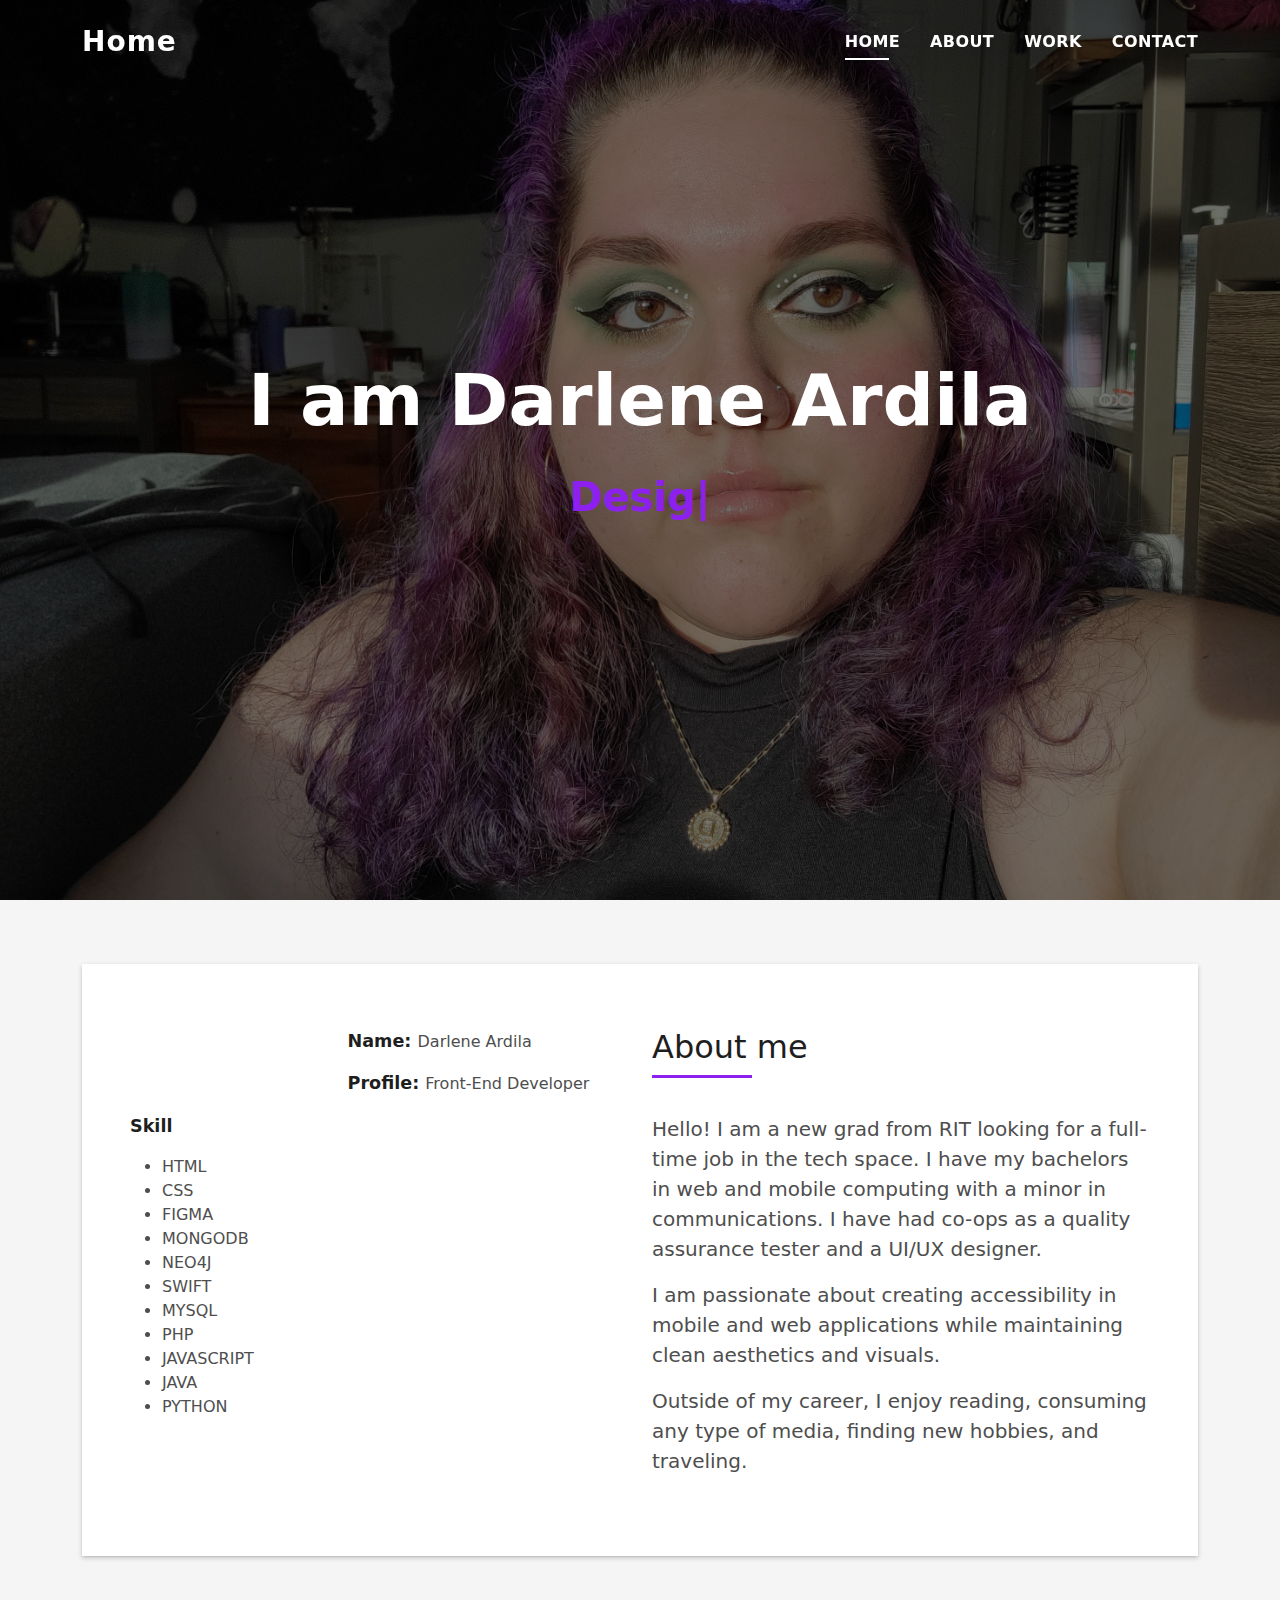
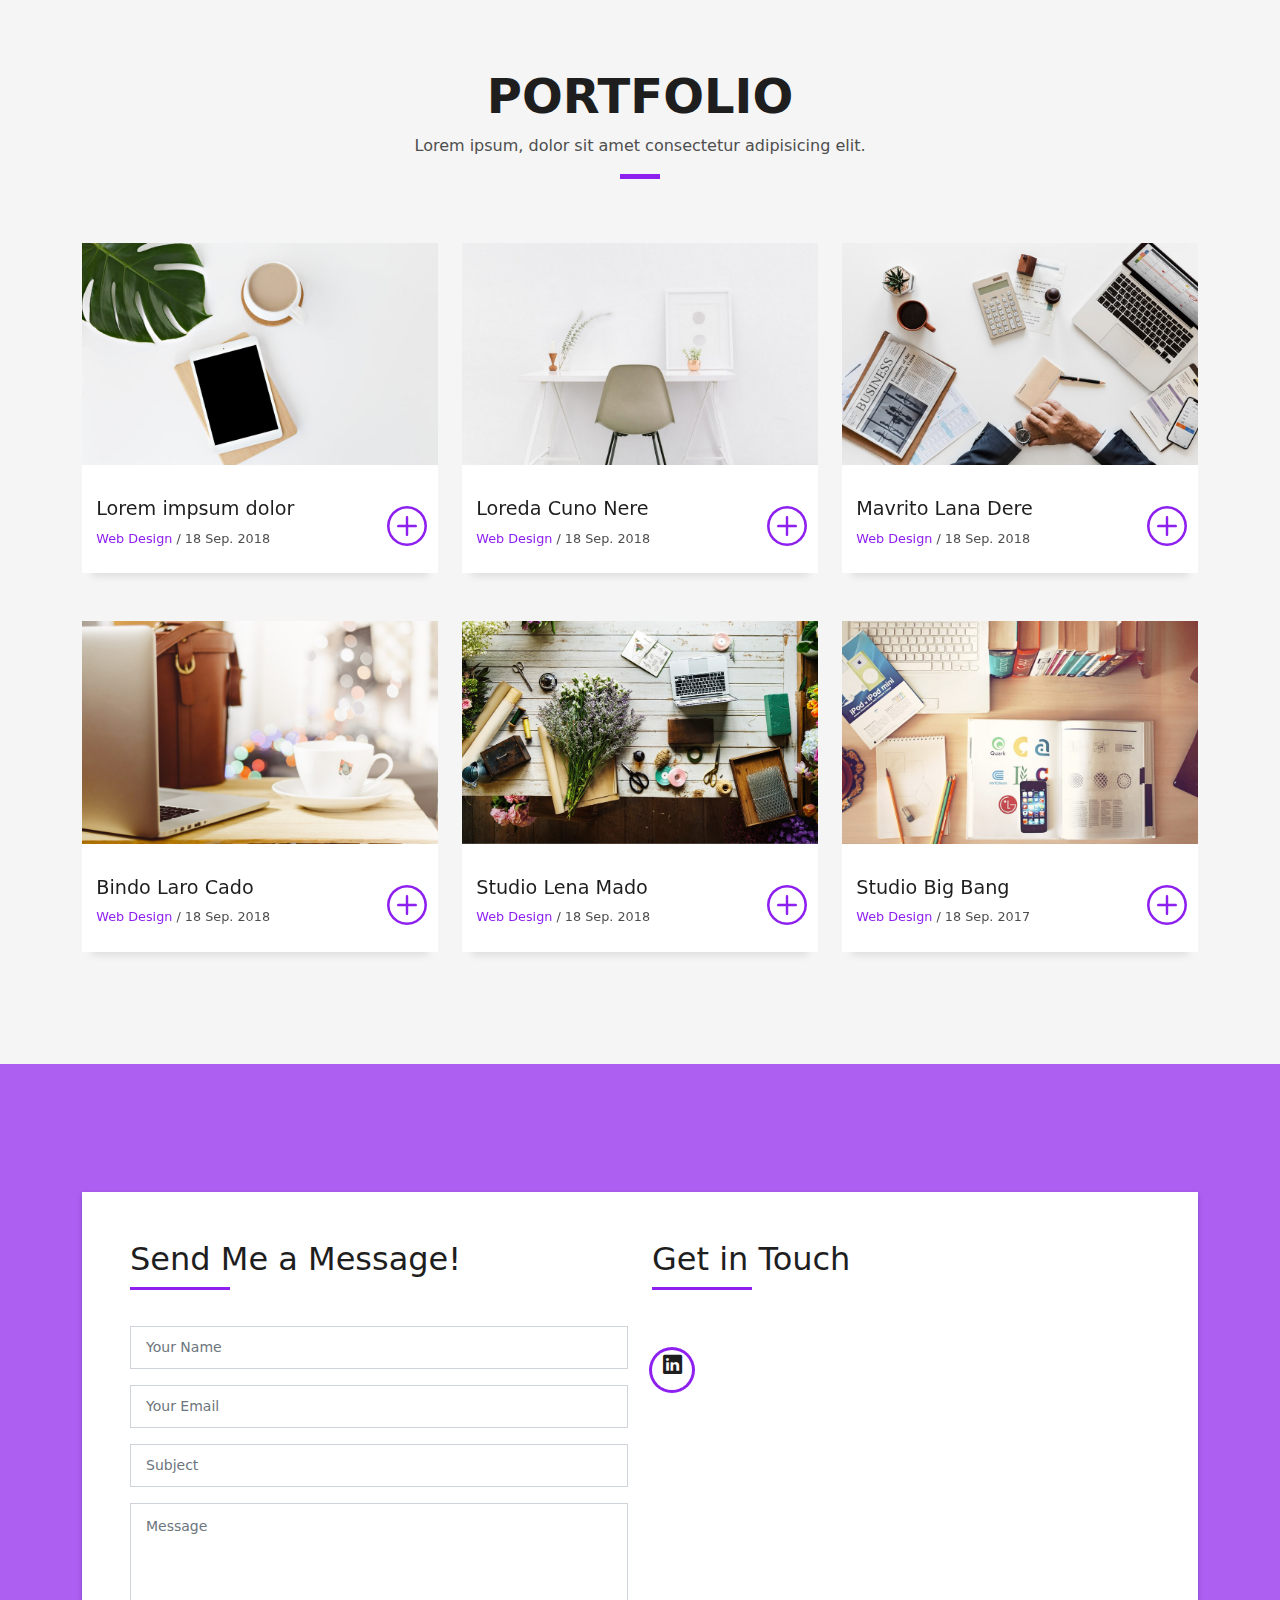
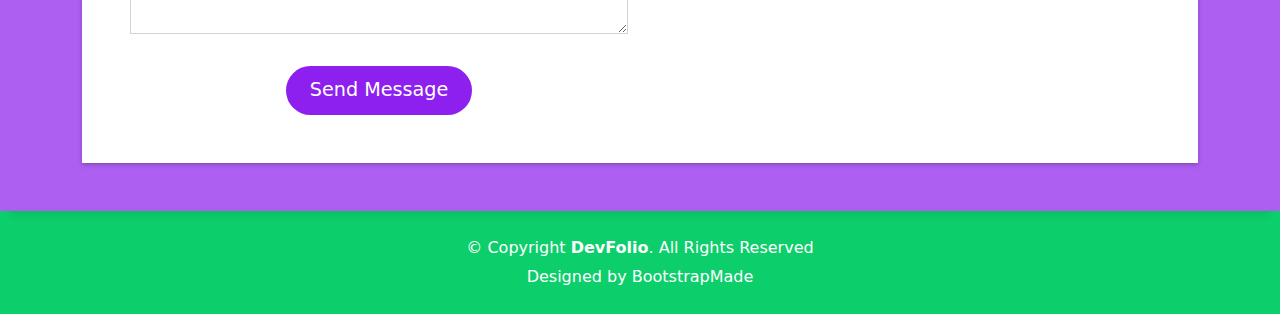
==== index.html @ 304dc4c4 "Adding repo again." ====
<!DOCTYPE html>
<html lang="en">
  <head>
    <meta charset="utf-8" />
    <meta content="width=device-width, initial-scale=1.0" name="viewport" />

    <title>Darlene's Portfolio</title>
    <meta content="" name="description" />
    <meta content="portfolio, website, resume" name="keywords" />

    <!-- Favicons -->
    <link href="assets/img/favicon.png" rel="icon" />
    <link href="assets/img/apple-touch-icon.png" rel="apple-touch-icon" />

    <!-- Vendor CSS Files -->
    <link
      href="assets/vendor/bootstrap/css/bootstrap.min.css"
      rel="stylesheet"
    />
    <link
      href="assets/vendor/bootstrap-icons/bootstrap-icons.css"
      rel="stylesheet"
    />
    <link
      href="assets/vendor/glightbox/css/glightbox.min.css"
      rel="stylesheet"
    />
    <link href="assets/vendor/swiper/swiper-bundle.min.css" rel="stylesheet" />

    <!-- Template Main CSS File -->
    <link href="assets/css/style.css" rel="stylesheet" />

    <!-- =======================================================
  * Template Name: DevFolio
  * Updated: Mar 10 2023 with Bootstrap v5.2.3
  * Template URL: https://bootstrapmade.com/devfolio-bootstrap-portfolio-html-template/
  * Author: BootstrapMade.com
  * License: https://bootstrapmade.com/license/
  ======================================================== -->
  </head>

  <body>
    <!-- ======= Header ======= -->
    <header id="header" class="fixed-top">
      <div class="container d-flex align-items-center justify-content-between">
        <h1 class="logo"><a href="index.html">Home</a></h1>
        <!-- Uncomment below if you prefer to use an image logo -->
        <!-- <a href="index.html" class="logo"><img src="assets/img/logo.png" alt="" class="img-fluid"></a>-->

        <nav id="navbar" class="navbar">
          <ul>
            <li><a class="nav-link scrollto active" href="#hero">Home</a></li>
            <li><a class="nav-link scrollto" href="#about">About</a></li>
            <!-- <li><a class="nav-link scrollto" href="#services">Services</a></li> -->
            <li><a class="nav-link scrollto" href="#work">Work</a></li>
            <!-- <li><a class="nav-link scrollto" href="#blog">Blog</a></li> -->
            <!-- <li class="dropdown">
              <a href="#"
                ><span>Drop Down</span> <i class="bi bi-chevron-down"></i
              ></a>
              <ul>
                <li><a href="#">Drop Down 1</a></li>
                <li class="dropdown">
                  <a href="#"
                    ><span>Deep Drop Down</span>
                    <i class="bi bi-chevron-right"></i
                  ></a>
                  <ul>
                    <li><a href="#">Deep Drop Down 1</a></li>
                    <li><a href="#">Deep Drop Down 2</a></li>
                    <li><a href="#">Deep Drop Down 3</a></li>
                    <li><a href="#">Deep Drop Down 4</a></li>
                    <li><a href="#">Deep Drop Down 5</a></li>
                  </ul>
                </li>
                <li><a href="#">Drop Down 2</a></li>
                <li><a href="#">Drop Down 3</a></li>
                <li><a href="#">Drop Down 4</a></li>
              </ul>
            </li> -->
            <li><a class="nav-link scrollto" href="#contact">Contact</a></li>
          </ul>
          <i class="bi bi-list mobile-nav-toggle"></i>
        </nav>
        <!-- .navbar -->
      </div>
    </header>
    <!-- End Header -->

    <!-- ======= Hero Section ======= -->
    <div
      id="hero"
      class="hero route bg-image"
      style="background-image: url(assets/img/headshot.jpg)"
    >
      <div class="overlay-itro"></div>
      <div class="hero-content display-table">
        <div class="table-cell">
          <div class="container">
            <!--<p class="display-6 color-d">Hello, world!</p>-->
            <h1 class="hero-title mb-4">I am Darlene Ardila</h1>
            <p class="hero-subtitle">
              <span
                class="typed"
                data-typed-items="Designer, Developer, Photographer"
              ></span>
            </p>
            <!-- <p class="pt-3"><a class="btn btn-primary btn js-scroll px-4" href="#about" role="button">Learn More</a></p> -->
          </div>
        </div>
      </div>
    </div>
    <!-- End Hero Section -->

    <main id="main">
      <!-- ======= About Section ======= -->
      <section id="about" class="about-mf sect-pt4 route">
        <div class="container">
          <div class="row">
            <div class="col-sm-12">
              <div class="box-shadow-full">
                <div class="row">
                  <div class="col-md-6">
                    <div class="row">
                      <div class="col-sm-6 col-md-5">
                        <div class="about-img">
                          <img
                            src="assets/img/Darlene Headshot.jpg"
                            class="img-fluid rounded b-shadow-a"
                            alt=""
                          />
                        </div>
                      </div>
                      <div class="col-sm-6 col-md-7">
                        <div class="about-info">
                          <p>
                            <span class="title-s">Name: </span>
                            <span>Darlene Ardila</span>
                          </p>
                          <p>
                            <span class="title-s">Profile: </span>
                            <span>Front-End Developer</span>
                          </p>
                          <!-- <p>
                            <span class="title-s">Email: </span>
                            <span>contact@example.com</span>
                          </p>
                          <p>
                            <span class="title-s">Phone: </span>
                            <span>(617) 557-0089</span>
                          </p> -->
                        </div>
                      </div>
                    </div>
                    <div class="skill-mf">
                      <p class="title-s">Skill</p>
                      <ul>
                        <li>HTML</li>
                        <li>CSS</li>
                        <li>FIGMA</li>
                        <li>MONGODB</li>
                        <li>NEO4J</li>
                        <li>SWIFT</li>
                        <li>MYSQL</li>
                        <li>PHP</li>
                        <li>JAVASCRIPT</li>
                        <li>JAVA</li>
                        <li>PYTHON</li>
                      </ul>
                      <!-- <span>HTML</span> <span class="pull-right">85%</span>
                      <div class="progress">
                        <div
                          class="progress-bar"
                          role="progressbar"
                          style="width: 85%"
                          aria-valuenow="85"
                          aria-valuemin="0"
                          aria-valuemax="100"
                        ></div>
                      </div>
                      <span>CSS3</span> <span class="pull-right">75%</span>
                      <div class="progress">
                        <div
                          class="progress-bar"
                          role="progressbar"
                          style="width: 75%"
                          aria-valuenow="75"
                          aria-valuemin="0"
                          aria-valuemax="100"
                        ></div>
                      </div>
                      <span>PHP</span> <span class="pull-right">50%</span>
                      <div class="progress">
                        <div
                          class="progress-bar"
                          role="progressbar"
                          style="width: 50%"
                          aria-valuenow="50"
                          aria-valuemin="0"
                          aria-valuemax="100"
                        ></div>
                      </div>
                      <span>JAVASCRIPT</span>
                      <span class="pull-right">90%</span>
                      <div class="progress">
                        <div
                          class="progress-bar"
                          role="progressbar"
                          style="width: 90%"
                          aria-valuenow="90"
                          aria-valuemin="0"
                          aria-valuemax="100"
                        ></div>
                      </div> -->
                    </div>
                  </div>
                  <div class="col-md-6">
                    <div class="about-me pt-4 pt-md-0">
                      <div class="title-box-2">
                        <h5 class="title-left">About me</h5>
                      </div>
                      <p class="lead">
                        Hello! I am a new grad from RIT looking for a full-time
                        job in the tech space. I have my bachelors in web and
                        mobile computing with a minor in communications. I have
                        had co-ops as a quality assurance tester and a UI/UX
                        designer.
                      </p>
                      <p class="lead">
                        I am passionate about creating accessibility in mobile
                        and web applications while maintaining clean aesthetics
                        and visuals.
                      </p>
                      <p class="lead">
                        Outside of my career, I enjoy reading, consuming any
                        type of media, finding new hobbies, and traveling.
                      </p>
                    </div>
                  </div>
                </div>
              </div>
            </div>
          </div>
        </div>
      </section>
      <!-- End About Section -->

      <!-- ======= Services Section ======= -->
      <!-- <section id="services" class="services-mf pt-5 route"> -->
      <!-- <div class="container">
        <div class="row">
          <div class="col-sm-12">
            <div class="title-box text-center">
              <h3 class="title-a">Services</h3>
              <p class="subtitle-a">
                Lorem ipsum, dolor sit amet consectetur adipisicing elit.
              </p>
              <div class="line-mf"></div>
            </div>
          </div>
        </div>
        <div class="row">
          <div class="col-md-4">
            <div class="service-box">
              <div class="service-ico">
                <span class="ico-circle"><i class="bi bi-briefcase"></i></span>
              </div>
              <div class="service-content">
                <h2 class="s-title">Web Design</h2>
                <p class="s-description text-center">
                  Lorem ipsum dolor sit amet consectetur adipisicing elit. Magni
                  adipisci eaque autem fugiat! Quia, provident vitae! Magni
                  tempora perferendis eum non provident.
                </p>
              </div>
            </div>
          </div>
          <div class="col-md-4">
            <div class="service-box">
              <div class="service-ico">
                <span class="ico-circle"
                  ><i class="bi bi-card-checklist"></i
                ></span>
              </div>
              <div class="service-content">
                <h2 class="s-title">Web Development</h2>
                <p class="s-description text-center">
                  Lorem ipsum dolor sit amet consectetur adipisicing elit. Magni
                  adipisci eaque autem fugiat! Quia, provident vitae! Magni
                  tempora perferendis eum non provident.
                </p>
              </div>
            </div>
          </div>
          <div class="col-md-4">
            <div class="service-box">
              <div class="service-ico">
                <span class="ico-circle"><i class="bi bi-bar-chart"></i></span>
              </div>
              <div class="service-content">
                <h2 class="s-title">Photography</h2>
                <p class="s-description text-center">
                  Lorem ipsum dolor sit amet consectetur adipisicing elit. Magni
                  adipisci eaque autem fugiat! Quia, provident vitae! Magni
                  tempora perferendis eum non provident.
                </p>
              </div>
            </div>
          </div>
          <div class="col-md-4">
            <div class="service-box">
              <div class="service-ico">
                <span class="ico-circle"><i class="bi bi-binoculars"></i></span>
              </div>
              <div class="service-content">
                <h2 class="s-title">Responsive Design</h2>
                <p class="s-description text-center">
                  Lorem ipsum dolor sit amet consectetur adipisicing elit. Magni
                  adipisci eaque autem fugiat! Quia, provident vitae! Magni
                  tempora perferendis eum non provident.
                </p>
              </div>
            </div>
          </div>
          <div class="col-md-4">
            <div class="service-box">
              <div class="service-ico">
                <span class="ico-circle"
                  ><i class="bi bi-brightness-high"></i
                ></span>
              </div>
              <div class="service-content">
                <h2 class="s-title">Graphic Design</h2>
                <p class="s-description text-center">
                  Lorem ipsum dolor sit amet consectetur adipisicing elit. Magni
                  adipisci eaque autem fugiat! Quia, provident vitae! Magni
                  tempora perferendis eum non provident.
                </p>
              </div>
            </div>
          </div>
          <div class="col-md-4">
            <div class="service-box">
              <div class="service-ico">
                <span class="ico-circle"
                  ><i class="bi bi-calendar4-week"></i
                ></span>
              </div>
              <div class="service-content">
                <h2 class="s-title">Marketing Services</h2>
                <p class="s-description text-center">
                  Lorem ipsum dolor sit amet consectetur adipisicing elit. Magni
                  adipisci eaque autem fugiat! Quia, provident vitae! Magni
                  tempora perferendis eum non provident.
                </p>
              </div>
            </div>
          </div>
        </div>
      </div> -->
      <!-- </section> -->
      <!-- End Services Section -->

      <!-- ======= Counter Section ======= -->
      <!-- <div
        class="section-counter paralax-mf bg-image"
        style="background-image: url(assets/img/counters-bg.jpg)"
      >
        <div class="overlay-mf"></div>
        <div class="container position-relative">
          <div class="row">
            <div class="col-sm-3 col-lg-3">
              <div class="counter-box counter-box pt-4 pt-md-0">
                <div class="counter-ico">
                  <span class="ico-circle"><i class="bi bi-check"></i></span>
                </div>
                <div class="counter-num">
                  <p
                    data-purecounter-start="0"
                    data-purecounter-end="450"
                    data-purecounter-duration="1"
                    class="counter purecounter"
                  ></p>
                  <span class="counter-text">WORKS COMPLETED</span>
                </div>
              </div>
            </div>
            <div class="col-sm-3 col-lg-3">
              <div class="counter-box pt-4 pt-md-0">
                <div class="counter-ico">
                  <span class="ico-circle"
                    ><i class="bi bi-journal-richtext"></i
                  ></span>
                </div>
                <div class="counter-num">
                  <p
                    data-purecounter-start="0"
                    data-purecounter-end="25"
                    data-purecounter-duration="1"
                    class="counter purecounter"
                  ></p>
                  <span class="counter-text">YEARS OF EXPERIENCE</span>
                </div>
              </div>
            </div>
            <div class="col-sm-3 col-lg-3">
              <div class="counter-box pt-4 pt-md-0">
                <div class="counter-ico">
                  <span class="ico-circle"><i class="bi bi-people"></i></span>
                </div>
                <div class="counter-num">
                  <p
                    data-purecounter-start="0"
                    data-purecounter-end="550"
                    data-purecounter-duration="1"
                    class="counter purecounter"
                  ></p>
                  <span class="counter-text">TOTAL CLIENTS</span>
                </div>
              </div>
            </div>
            <div class="col-sm-3 col-lg-3">
              <div class="counter-box pt-4 pt-md-0">
                <div class="counter-ico">
                  <span class="ico-circle"><i class="bi bi-award"></i></span>
                </div>
                <div class="counter-num">
                  <p
                    data-purecounter-start="0"
                    data-purecounter-end="48"
                    data-purecounter-duration="1"
                    class="counter purecounter"
                  ></p>
                  <span class="counter-text">AWARD WON</span>
                </div>
              </div>
            </div>
          </div>
        </div>
      </div> -->
      <!-- End Counter Section -->

      <!-- ======= Portfolio Section ======= -->
      <section id="work" class="portfolio-mf sect-pt4 route">
        <div class="container">
          <div class="row">
            <div class="col-sm-12">
              <div class="title-box text-center">
                <h3 class="title-a">Portfolio</h3>
                <p class="subtitle-a">
                  Lorem ipsum, dolor sit amet consectetur adipisicing elit.
                </p>
                <div class="line-mf"></div>
              </div>
            </div>
          </div>
          <div class="row">
            <div class="col-md-4">
              <div class="work-box">
                <a
                  href="assets/img/work-1.jpg"
                  data-gallery="portfolioGallery"
                  class="portfolio-lightbox"
                >
                  <div class="work-img">
                    <img src="assets/img/work-1.jpg" alt="" class="img-fluid" />
                  </div>
                </a>
                <div class="work-content">
                  <div class="row">
                    <div class="col-sm-8">
                      <h2 class="w-title">Lorem impsum dolor</h2>
                      <div class="w-more">
                        <span class="w-ctegory">Web Design</span> /
                        <span class="w-date">18 Sep. 2018</span>
                      </div>
                    </div>
                    <div class="col-sm-4">
                      <div class="w-like">
                        <a href="portfolio-details.html">
                          <span class="bi bi-plus-circle"></span
                        ></a>
                      </div>
                    </div>
                  </div>
                </div>
              </div>
            </div>
            <div class="col-md-4">
              <div class="work-box">
                <a
                  href="assets/img/work-2.jpg"
                  data-gallery="portfolioGallery"
                  class="portfolio-lightbox"
                >
                  <div class="work-img">
                    <img src="assets/img/work-2.jpg" alt="" class="img-fluid" />
                  </div>
                </a>
                <div class="work-content">
                  <div class="row">
                    <div class="col-sm-8">
                      <h2 class="w-title">Loreda Cuno Nere</h2>
                      <div class="w-more">
                        <span class="w-ctegory">Web Design</span> /
                        <span class="w-date">18 Sep. 2018</span>
                      </div>
                    </div>
                    <div class="col-sm-4">
                      <div class="w-like">
                        <a href="portfolio-details.html">
                          <span class="bi bi-plus-circle"></span
                        ></a>
                      </div>
                    </div>
                  </div>
                </div>
              </div>
            </div>
            <div class="col-md-4">
              <div class="work-box">
                <a
                  href="assets/img/work-3.jpg"
                  data-gallery="portfolioGallery"
                  class="portfolio-lightbox"
                >
                  <div class="work-img">
                    <img src="assets/img/work-3.jpg" alt="" class="img-fluid" />
                  </div>
                </a>
                <div class="work-content">
                  <div class="row">
                    <div class="col-sm-8">
                      <h2 class="w-title">Mavrito Lana Dere</h2>
                      <div class="w-more">
                        <span class="w-ctegory">Web Design</span> /
                        <span class="w-date">18 Sep. 2018</span>
                      </div>
                    </div>
                    <div class="col-sm-4">
                      <div class="w-like">
                        <a href="portfolio-details.html">
                          <span class="bi bi-plus-circle"></span
                        ></a>
                      </div>
                    </div>
                  </div>
                </div>
              </div>
            </div>
            <div class="col-md-4">
              <div class="work-box">
                <a
                  href="assets/img/work-4.jpg"
                  data-gallery="portfolioGallery"
                  class="portfolio-lightbox"
                >
                  <div class="work-img">
                    <img src="assets/img/work-4.jpg" alt="" class="img-fluid" />
                  </div>
                </a>
                <div class="work-content">
                  <div class="row">
                    <div class="col-sm-8">
                      <h2 class="w-title">Bindo Laro Cado</h2>
                      <div class="w-more">
                        <span class="w-ctegory">Web Design</span> /
                        <span class="w-date">18 Sep. 2018</span>
                      </div>
                    </div>
                    <div class="col-sm-4">
                      <div class="w-like">
                        <a href="portfolio-details.html">
                          <span class="bi bi-plus-circle"></span
                        ></a>
                      </div>
                    </div>
                  </div>
                </div>
              </div>
            </div>
            <div class="col-md-4">
              <div class="work-box">
                <a
                  href="assets/img/work-5.jpg"
                  data-gallery="portfolioGallery"
                  class="portfolio-lightbox"
                >
                  <div class="work-img">
                    <img src="assets/img/work-5.jpg" alt="" class="img-fluid" />
                  </div>
                </a>
                <div class="work-content">
                  <div class="row">
                    <div class="col-sm-8">
                      <h2 class="w-title">Studio Lena Mado</h2>
                      <div class="w-more">
                        <span class="w-ctegory">Web Design</span> /
                        <span class="w-date">18 Sep. 2018</span>
                      </div>
                    </div>
                    <div class="col-sm-4">
                      <div class="w-like">
                        <a href="portfolio-details.html">
                          <span class="bi bi-plus-circle"></span
                        ></a>
                      </div>
                    </div>
                  </div>
                </div>
              </div>
            </div>
            <div class="col-md-4">
              <div class="work-box">
                <a
                  href="assets/img/work-6.jpg"
                  data-gallery="portfolioGallery"
                  class="portfolio-lightbox"
                >
                  <div class="work-img">
                    <img src="assets/img/work-6.jpg" alt="" class="img-fluid" />
                  </div>
                </a>
                <div class="work-content">
                  <div class="row">
                    <div class="col-sm-8">
                      <h2 class="w-title">Studio Big Bang</h2>
                      <div class="w-more">
                        <span class="w-ctegory">Web Design</span> /
                        <span class="w-date">18 Sep. 2017</span>
                      </div>
                    </div>
                    <div class="col-sm-4">
                      <div class="w-like">
                        <a href="portfolio-details.html">
                          <span class="bi bi-plus-circle"></span
                        ></a>
                      </div>
                    </div>
                  </div>
                </div>
              </div>
            </div>
          </div>
        </div>
      </section>
      <!-- End Portfolio Section -->

      <!-- ======= Testimonials Section ======= -->
      <!-- <div
        class="testimonials paralax-mf bg-image"
        style="background-image: url(assets/img/overlay-bg.jpg)"
      >
        <div class="overlay-mf"></div>
        <div class="container">
          <div class="row">
            <div class="col-md-12">
              <div
                class="testimonials-slider swiper"
                data-aos="fade-up"
                data-aos-delay="100"
              >
                <div class="swiper-wrapper">
                  <div class="swiper-slide">
                    <div class="testimonial-box">
                      <div class="author-test">
                        <img
                          src="assets/img/testimonial-2.jpg"
                          alt=""
                          class="rounded-circle b-shadow-a"
                        />
                        <span class="author">Xavi Alonso</span>
                      </div>
                      <div class="content-test">
                        <p class="description lead">
                          Curabitur arcu erat, accumsan id imperdiet et,
                          porttitor at sem. Lorem ipsum dolor sit amet,
                          consectetur adipiscing elit.
                        </p>
                      </div>
                    </div>
                  </div> -->
      <!-- End testimonial item -->

      <!-- <div class="swiper-slide">
                    <div class="testimonial-box">
                      <div class="author-test">
                        <img
                          src="assets/img/testimonial-4.jpg"
                          alt=""
                          class="rounded-circle b-shadow-a"
                        />
                        <span class="author">Marta Socrate</span>
                      </div>
                      <div class="content-test">
                        <p class="description lead">
                          Curabitur arcu erat, accumsan id imperdiet et,
                          porttitor at sem. Lorem ipsum dolor sit amet,
                          consectetur adipiscing elit.
                        </p>
                      </div>
                    </div>
                  </div>
                  End testimonial item 
                </div>
                <div class="swiper-pagination"></div>
              </div> -->

      <!-- <div id="testimonial-mf" class="owl-carousel owl-theme">
          
        </div> -->
      <!-- </div>
          </div>
        </div>
      </div>
      End Testimonials Section -->

      <!-- ======= Blog Section ======= -->
      <!-- <section id="blog" class="blog-mf sect-pt4 route">
        <div class="container">
          <div class="row">
            <div class="col-sm-12">
              <div class="title-box text-center">
                <h3 class="title-a">Blog</h3>
                <p class="subtitle-a">
                  Lorem ipsum, dolor sit amet consectetur adipisicing elit.
                </p>
                <div class="line-mf"></div>
              </div>
            </div>
          </div>
          <div class="row">
            <div class="col-md-4">
              <div class="card card-blog">
                <div class="card-img">
                  <a href="blog-single.html"
                    ><img src="assets/img/post-1.jpg" alt="" class="img-fluid"
                  /></a>
                </div>
                <div class="card-body">
                  <div class="card-category-box">
                    <div class="card-category">
                      <h6 class="category">Travel</h6>
                    </div>
                  </div>
                  <h3 class="card-title">
                    <a href="blog-single.html">See more ideas about Travel</a>
                  </h3>
                  <p class="card-description">
                    Proin eget tortor risus. Pellentesque in ipsum id orci porta
                    dapibus. Praesent sapien massa, convallis a pellentesque
                    nec, egestas non nisi.
                  </p>
                </div>
                <div class="card-footer">
                  <div class="post-author">
                    <a href="#">
                      <img
                        src="assets/img/testimonial-2.jpg"
                        alt=""
                        class="avatar rounded-circle"
                      />
                      <span class="author">Morgan Freeman</span>
                    </a>
                  </div>
                  <div class="post-date">
                    <span class="bi bi-clock"></span> 10 min
                  </div>
                </div>
              </div>
            </div>
            <div class="col-md-4">
              <div class="card card-blog">
                <div class="card-img">
                  <a href="blog-single.html"
                    ><img src="assets/img/post-2.jpg" alt="" class="img-fluid"
                  /></a>
                </div>
                <div class="card-body">
                  <div class="card-category-box">
                    <div class="card-category">
                      <h6 class="category">Web Design</h6>
                    </div>
                  </div>
                  <h3 class="card-title">
                    <a href="blog-single.html">See more ideas about Travel</a>
                  </h3>
                  <p class="card-description">
                    Proin eget tortor risus. Pellentesque in ipsum id orci porta
                    dapibus. Praesent sapien massa, convallis a pellentesque
                    nec, egestas non nisi.
                  </p>
                </div>
                <div class="card-footer">
                  <div class="post-author">
                    <a href="#">
                      <img
                        src="assets/img/testimonial-2.jpg"
                        alt=""
                        class="avatar rounded-circle"
                      />
                      <span class="author">Morgan Freeman</span>
                    </a>
                  </div>
                  <div class="post-date">
                    <span class="bi bi-clock"></span> 10 min
                  </div>
                </div>
              </div>
            </div>
            <div class="col-md-4">
              <div class="card card-blog">
                <div class="card-img">
                  <a href="blog-single.html"
                    ><img src="assets/img/post-3.jpg" alt="" class="img-fluid"
                  /></a>
                </div>
                <div class="card-body">
                  <div class="card-category-box">
                    <div class="card-category">
                      <h6 class="category">Web Design</h6>
                    </div>
                  </div>
                  <h3 class="card-title">
                    <a href="blog-single.html">See more ideas about Travel</a>
                  </h3>
                  <p class="card-description">
                    Proin eget tortor risus. Pellentesque in ipsum id orci porta
                    dapibus. Praesent sapien massa, convallis a pellentesque
                    nec, egestas non nisi.
                  </p>
                </div>
                <div class="card-footer">
                  <div class="post-author">
                    <a href="#">
                      <img
                        src="assets/img/testimonial-2.jpg"
                        alt=""
                        class="avatar rounded-circle"
                      />
                      <span class="author">Morgan Freeman</span>
                    </a>
                  </div>
                  <div class="post-date">
                    <span class="bi bi-clock"></span> 10 min
                  </div>
                </div>
              </div>
            </div>
          </div>
        </div>
      </section>
      End Blog Section -->

      <!-- ======= Contact Section ======= -->
      <section
        id="contact"
        class="paralax-mf footer-paralax bg-image sect-mt4 route"
        style="background-image: url(assets/img/overlay-bg.jpg)"
      >
        <div class="overlay-mf"></div>
        <div class="container">
          <div class="row">
            <div class="col-sm-12">
              <div class="contact-mf">
                <div id="contact" class="box-shadow-full">
                  <div class="row">
                    <div class="col-md-6">
                      <div class="title-box-2">
                        <h5 class="title-left">Send Me a Message!</h5>
                      </div>
                      <div>
                        <form
                          action="forms/contact.php"
                          method="post"
                          role="form"
                          class="php-email-form"
                        >
                          <div class="row">
                            <div class="col-md-12 mb-3">
                              <div class="form-group">
                                <input
                                  type="text"
                                  name="name"
                                  class="form-control"
                                  id="name"
                                  placeholder="Your Name"
                                  required
                                />
                              </div>
                            </div>
                            <div class="col-md-12 mb-3">
                              <div class="form-group">
                                <input
                                  type="email"
                                  class="form-control"
                                  name="email"
                                  id="email"
                                  placeholder="Your Email"
                                  required
                                />
                              </div>
                            </div>
                            <div class="col-md-12 mb-3">
                              <div class="form-group">
                                <input
                                  type="text"
                                  class="form-control"
                                  name="subject"
                                  id="subject"
                                  placeholder="Subject"
                                  required
                                />
                              </div>
                            </div>
                            <div class="col-md-12">
                              <div class="form-group">
                                <textarea
                                  class="form-control"
                                  name="message"
                                  rows="5"
                                  placeholder="Message"
                                  required
                                ></textarea>
                              </div>
                            </div>
                            <div class="col-md-12 text-center my-3">
                              <div class="loading">Loading</div>
                              <div class="error-message"></div>
                              <div class="sent-message">
                                Your message has been sent. Thank you!
                              </div>
                            </div>
                            <div class="col-md-12 text-center">
                              <button
                                type="submit"
                                class="button button-a button-big button-rouded"
                              >
                                Send Message
                              </button>
                            </div>
                          </div>
                        </form>
                      </div>
                    </div>
                    <div class="col-md-6">
                      <div class="title-box-2 pt-4 pt-md-0">
                        <h5 class="title-left">Get in Touch</h5>
                      </div>
                      <!-- <div class="more-info">
                        <p class="lead">
                          Lorem ipsum dolor sit amet consectetur adipisicing
                          elit. Facilis dolorum dolorem soluta quidem expedita
                          aperiam aliquid at. Totam magni ipsum suscipit amet?
                          Autem nemo esse laboriosam ratione nobis mollitia
                          inventore?
                        </p>
                        <ul class="list-ico">
                          <li>
                            <span class="bi bi-geo-alt"></span> 329 WASHINGTON
                            ST BOSTON, MA 02108
                          </li>
                          <li>
                            <span class="bi bi-phone"></span> (617) 557-0089
                          </li>
                          <li>
                            <span class="bi bi-envelope"></span>
                            contact@example.com
                          </li>
                        </ul>
                      </div> -->
                      <div class="socials">
                        <ul>
                          <!-- <li><a href=""><span class="ico-circle"><i class="bi bi-facebook"></i></span></a></li> -->
                          <!-- <li><a href=""><span class="ico-circle"><i class="bi bi-instagram"></i></span></a></li> -->
                          <!-- <li><a href=""><span class="ico-circle"><i class="bi bi-twitter"></i></span></a></li> -->
                          <li>
                            <a
                              href="https://www.linkedin.com/in/darlene-ardila/"
                              ><span class="ico-circle"
                                ><i class="bi bi-linkedin"></i></span
                            ></a>
                          </li>
                        </ul>
                      </div>
                    </div>
                  </div>
                </div>
              </div>
            </div>
          </div>
        </div>
      </section>
      <!-- End Contact Section -->
    </main>
    <!-- End #main -->

    <!-- ======= Footer ======= -->
    <footer>
      <div class="container">
        <div class="row">
          <div class="col-sm-12">
            <div class="copyright-box">
              <p class="copyright">
                &copy; Copyright <strong>DevFolio</strong>. All Rights Reserved
              </p>
              <div class="credits">
                <!--
              All the links in the footer should remain intact.
              You can delete the links only if you purchased the pro version.
              Licensing information: https://bootstrapmade.com/license/
              Purchase the pro version with working PHP/AJAX contact form: https://bootstrapmade.com/buy/?theme=DevFolio
            -->
                Designed by
                <a href="https://bootstrapmade.com/">BootstrapMade</a>
              </div>
            </div>
          </div>
        </div>
      </div>
    </footer>
    <!-- End  Footer -->

    <div id="preloader"></div>
    <a
      href="#"
      class="back-to-top d-flex align-items-center justify-content-center"
      ><i class="bi bi-arrow-up-short"></i
    ></a>

    <!-- Vendor JS Files -->
    <script src="assets/vendor/purecounter/purecounter_vanilla.js"></script>
    <script src="assets/vendor/bootstrap/js/bootstrap.bundle.min.js"></script>
    <script src="assets/vendor/glightbox/js/glightbox.min.js"></script>
    <script src="assets/vendor/swiper/swiper-bundle.min.js"></script>
    <script src="assets/vendor/typed.js/typed.min.js"></script>
    <script src="assets/vendor/php-email-form/validate.js"></script>

    <!-- Template Main JS File -->
    <script src="assets/js/main.js"></script>
  </body>
</html>
---- assets/css/style.css ----
/**
* Template Name: DevFolio
* Updated: Mar 10 2023 with Bootstrap v5.2.3
* Template URL: https://bootstrapmade.com/devfolio-bootstrap-portfolio-html-template/
* Author: BootstrapMade.com
* License: https://bootstrapmade.com/license/
*/

/*--------------------------------------------------------------
# General
Colors: 
8789c0
ff299c
c2cae8
000500
362417
--------------------------------------------------------------*/
body {
  background-color: #f5f5f5;
  color: #4e4e4e;
}

h1,
h2,
h3,
h4,
h5,
h6 {
  color: #1e1e1e;
}

a {
  color: #1e1e1e;
  text-decoration: none;
  transition: all 0.5s ease-in-out;
}

a:hover {
  color: #8E20EF;
  text-decoration: none;
  transition: all 0.5s ease-in-out;
}

.p-r {
  position: relative;
}

.color-a {
  text-decoration: none;
  color: #8E20EF;
}

.color-d {
  color: #f5f5f5;
}

.color-text-a {
  text-decoration: none;
  color: #4e4e4e;
}

.box-shadow,
.card-blog,
.work-box,
.service-box,
.paralax-mf {
  box-shadow: 0 13px 8px -10px rgba(0, 0, 0, 0.1);
}

.box-shadow-a,
.button:hover {
  text-decoration: none;
  box-shadow: 0 0 0 4px #cde1f8;
}

.display-5 {
  font-size: 2.5rem;
  font-weight: 300;
  line-height: 1.1;
}

.display-6 {
  font-size: 2rem;
  font-weight: 300;
  line-height: 1.1;
}

.avatar {
  width: 32px;
  height: 32px;
  margin-right: 4px;
  overflow: hidden;
}

.bg-image {
  background-repeat: no-repeat;
  background-attachment: fixed;
  background-size: cover;
  background-position: center center;
}

@media (max-width: 1024px) {
  .bg-image {
    background-attachment: scroll;
  }
}

.overlay-mf {
  background-color: #8E20EF;
}

.overlay-mf {
  position: absolute;
  top: 0;
  left: 0px;
  padding: 0;
  height: 100%;
  width: 100%;
  opacity: 0.7;
}

.paralax-mf {
  position: relative;
  padding: 8rem 0;
}

.display-table {
  width: 100%;
  height: 100%;
  display: table;
}

.table-cell {
  display: table-cell;
  vertical-align: middle;
}

/*--/ Sections /--*/
.sect-4 {
  padding: 4rem 0;
}

.sect-pt4 {
  padding-top: 4rem;
}

.sect-mt4 {
  margin-top: 4rem;
}

/*--/ Title s /--*/
.title-s {
  font-weight: 600;
  color: #1e1e1e;
  font-size: 1.1rem;
}

/*--/ Title A /--*/
.title-box {
  margin-bottom: 4rem;
}

.title-a {
  text-decoration: none;
  font-size: 3rem;
  font-weight: bold;
  text-transform: uppercase;
}

.subtitle-a {
  text-decoration: none;
  color: #4e4e4e;
}

.line-mf {
  width: 40px;
  height: 5px;
  background-color: #8E20EF;
  margin: 0 auto;
}

/*--/ Title Left /--*/
.title-box-2 {
  margin-bottom: 3rem;
}

.title-left {
  font-size: 2rem;
  position: relative;
}

.title-left:before {
  content: "";
  position: absolute;
  height: 3px;
  background-color: #8E20EF;
  width: 100px;
  bottom: -12px;
}

/*------/ Box /------*/
.box-pl2 {
  padding-left: 2rem;
}

.box-shadow-full {
  padding: 3rem 1.25rem;
  position: relative;
  background-color: #fff;
  margin-bottom: 3rem;
  z-index: 2;
  box-shadow: 0 1px 1px 0 rgba(0, 0, 0, 0.06), 0 2px 5px 0 rgba(0, 0, 0, 0.2);
}

@media (min-width: 768px) {
  .box-shadow-full {
    padding: 3rem;
  }
}

/*------/ Socials /------*/
.socials {
  padding: 1.5rem 0;
}

.socials ul li {
  display: inline-block;
}

.socials .ico-circle {
  height: 40px;
  width: 40px;
  font-size: 1.2rem;
  border-radius: 50%;
  line-height: 1.6;
  margin: 0 15px 0 0;
  box-shadow: 0 0 0 3px #8E20EF;
  transition: all 500ms ease;
}

.socials .ico-circle:hover {
  background-color: #8E20EF;
  color: #fff;
  box-shadow: 0 0 0 3px #cde1f8;
  transition: all 500ms ease;
}

/*------/ Ul resect /------*/
.ul-resect,
.widget-tags ul,
.widget-sidebar .list-sidebar,
.box-comments .list-comments,
.blog-wrapper .post-meta ul,
.list-ico,
.socials ul {
  list-style: none;
  padding-left: 0;
  margin-bottom: 0;
}

.list-ico {
  line-height: 2;
}

.list-ico span {
  color: #8E20EF;
  margin-right: 10px;
}

/*------/ Ico Circle /------*/
.ico-circle {
  height: 100px;
  width: 100px;
  font-size: 2rem;
  border-radius: 50%;
  line-height: 1.55;
  margin: 0 auto;
  text-align: center;
  box-shadow: 0 0 0 10px #8E20EF;
  display: block;
}

/*------/ Owl Carousel /------*/
.owl-theme .owl-dots {
  text-align: center;
  margin-top: 18px;
}

.owl-theme .owl-dots .owl-dot {
  display: inline-block;
}

.owl-theme .owl-dots .owl-dot span {
  width: 18px;
  height: 7px;
  margin: 5px 5px;
  background: #cde1f8;
  border: 0px solid #cde1f8;
  display: block;
  transition: all 0.6s ease-in-out;
  cursor: pointer;
}

.owl-theme .owl-dots .owl-dot:hover span {
  background-color: #cde1f8;
}

.owl-theme .owl-dots .owl-dot.active span {
  background-color: #1B1B1B;
  width: 25px;
}

/*--/ Scrolltop s /--*/
.scrolltop-mf {
  position: relative;
  display: none;
}

.scrolltop-mf span {
  z-index: 999;
  position: fixed;
  width: 42px;
  height: 42px;
  background-color: #8E20EF;
  opacity: 0.7;
  font-size: 1.6rem;
  line-height: 1.5;
  text-align: center;
  color: #fff;
  top: auto;
  left: auto;
  right: 30px;
  bottom: 50px;
  cursor: pointer;
  border-radius: 50%;
}

/*--------------------------------------------------------------
# Back to top button
--------------------------------------------------------------*/
.back-to-top {
  position: fixed;
  visibility: hidden;
  opacity: 0;
  right: 15px;
  bottom: 15px;
  z-index: 996;
  background: #8E20EF;
  width: 40px;
  height: 40px;
  border-radius: 50px;
  transition: all 0.4s;
}

.back-to-top i {
  font-size: 28px;
  color: #fff;
  line-height: 0;
}

.back-to-top:hover {
  background: #F2B7C6;
  color: #fff;
}

.back-to-top.active {
  visibility: visible;
  opacity: 1;
}

/*------/ Prelaoder /------*/
#preloader {
  position: fixed;
  top: 0;
  left: 0;
  right: 0;
  bottom: 0;
  z-index: 9999;
  overflow: hidden;
  background: #fff;
}

#preloader:before {
  content: "";
  position: fixed;
  top: calc(50% - 30px);
  left: calc(50% - 30px);
  border: 6px solid #f2f2f2;
  border-top: 6px solid #8E20EF;
  border-radius: 50%;
  width: 60px;
  height: 60px;
  animation: animate-preloader 1s linear infinite;
}

@keyframes animate-preloader {
  0% {
    transform: rotate(0deg);
  }

  100% {
    transform: rotate(360deg);
  }
}

/*------/ Button /------*/
.button {
  display: inline-block;
  padding: 0.3rem 0.6rem;
  text-align: center;
  vertical-align: middle;
  -webkit-user-select: none;
  -moz-user-select: none;
  user-select: none;
  font-size: 1rem;
  border-radius: 0.3rem;
  border: 1px solid transparent;
  transition: all 500ms ease;
  cursor: pointer;
}

.button:focus {
  outline: 0;
}

.button:hover {
  background-color: #0062d3;
  color: #fff;
  transition: all 500ms ease;
}

.button-a {
  text-decoration: none;
  background-color: #8E20EF;
  color: #fff;
  border-color: #cde1f8;
}

.button-big {
  padding: 0.9rem 2.3rem;
  font-size: 1.2rem;
}

.button-rouded {
  border-radius: 5rem;
}

.btn-lg {
  padding: 0.5rem 1rem;
  font-size: 1.25rem;
  line-height: 1.5;
  border-radius: 0.3rem;
}

/*--------------------------------------------------------------
# Header
--------------------------------------------------------------*/
#header {
  transition: all 0.5s;
  z-index: 997;
  padding: 20px 0;
}

#header .logo {
  font-size: 28px;
  margin: 0;
  padding: 0;
  font-weight: 600;
  letter-spacing: 1px;
}

#header .logo a {
  color: #fff;
}

#header .logo img {
  max-height: 40px;
}

#header.header-scrolled {
  background: rgba(0, 0, 0, 0.9);
  padding: 12px 0;
}

/*--------------------------------------------------------------
# Navigation Menu
--------------------------------------------------------------*/
/**
* Desktop Navigation 
*/
.navbar {
  padding: 0;
}

.navbar ul {
  margin: 0;
  padding: 0;
  display: flex;
  list-style: none;
  align-items: center;
}

.navbar li {
  position: relative;
}

.navbar>ul>li {
  white-space: nowrap;
  padding: 10px 0 10px 30px;
}

.navbar a,
.navbar a:focus {
  display: flex;
  align-items: center;
  justify-content: space-between;
  color: #fff;
  font-size: 16px;
  font-weight: 600;
  padding: 0;
  white-space: nowrap;
  transition: 0.3s;
  letter-spacing: 0.4px;
  position: relative;
  text-transform: uppercase;
}

.navbar a i,
.navbar a:focus i {
  font-size: 12px;
  line-height: 0;
  margin-left: 5px;
}

.navbar>ul>li>a:before {
  content: "";
  position: absolute;
  width: 100%;
  height: 2px;
  bottom: -6px;
  left: 0;
  width: 0;
  background-color: #fff;
  visibility: hidden;
  transition: all 0.3s ease-in-out 0s;
}

.navbar a:hover:before,
.navbar li:hover>a:before,
.navbar .active:before {
  visibility: visible;
  width: 80%;
}

.navbar a:hover,
.navbar .active,
.navbar .active:focus,
.navbar li:hover>a {
  color: #fff;
}

.navbar .dropdown ul {
  display: block;
  position: absolute;
  left: 30px;
  top: calc(100% + 30px);
  margin: 0;
  padding: 10px 0;
  z-index: 99;
  opacity: 0;
  visibility: hidden;
  background: #fff;
  box-shadow: 0px 0px 30px rgba(127, 137, 161, 0.25);
  transition: 0.3s;
}

.navbar .dropdown ul li {
  min-width: 200px;
}

.navbar .dropdown ul a {
  padding: 10px 20px;
  font-size: 14px;
  text-transform: none;
  color: #4e4e4e;
}

.navbar .dropdown ul a i {
  font-size: 12px;
}

.navbar .dropdown ul a:hover,
.navbar .dropdown ul .active:hover,
.navbar .dropdown ul li:hover>a {
  color: #8E20EF;
}

.navbar .dropdown:hover>ul {
  opacity: 1;
  top: 100%;
  visibility: visible;
}

.navbar .dropdown .dropdown ul {
  top: 0;
  left: calc(100% - 30px);
  visibility: hidden;
}

.navbar .dropdown .dropdown:hover>ul {
  opacity: 1;
  top: 0;
  left: 100%;
  visibility: visible;
}

@media (max-width: 1366px) {
  .navbar .dropdown .dropdown ul {
    left: -90%;
  }

  .navbar .dropdown .dropdown:hover>ul {
    left: -100%;
  }
}

/**
* Mobile Navigation 
*/
.mobile-nav-toggle {
  color: #fff;
  font-size: 28px;
  cursor: pointer;
  display: none;
  line-height: 0;
  transition: 0.5s;
}

@media (max-width: 991px) {
  .mobile-nav-toggle {
    display: block;
  }

  .navbar ul {
    display: none;
  }
}

.navbar-mobile {
  position: fixed;
  overflow: hidden;
  top: 0;
  right: 0;
  left: 0;
  bottom: 0;
  background: rgba(78, 78, 78, 0.9);
  transition: 0.3s;
  z-index: 999;
}

.navbar-mobile .mobile-nav-toggle {
  position: absolute;
  top: 15px;
  right: 15px;
}

.navbar-mobile ul {
  display: block;
  position: absolute;
  top: 55px;
  right: 15px;
  bottom: 15px;
  left: 15px;
  padding: 10px 0;
  background-color: #fff;
  overflow-y: auto;
  transition: 0.3s;
}

.navbar-mobile>ul>li {
  padding: 0;
}

.navbar-mobile a:hover:before,
.navbar-mobile li:hover>a:before,
.navbar-mobile .active:before {
  visibility: hidden;
}

.navbar-mobile a,
.navbar-mobile a:focus {
  padding: 10px 20px;
  font-size: 15px;
  color: #4e4e4e;
}

.navbar-mobile a:hover,
.navbar-mobile .active,
.navbar-mobile li:hover>a {
  color: #8E20EF;
}

.navbar-mobile .getstarted,
.navbar-mobile .getstarted:focus {
  margin: 15px;
}

.navbar-mobile .dropdown ul {
  position: static;
  display: none;
  margin: 10px 20px;
  padding: 10px 0;
  z-index: 99;
  opacity: 1;
  visibility: visible;
  background: #fff;
  box-shadow: 0px 0px 30px rgba(127, 137, 161, 0.25);
}

.navbar-mobile .dropdown ul li {
  min-width: 200px;
}

.navbar-mobile .dropdown ul a {
  padding: 10px 20px;
}

.navbar-mobile .dropdown ul a i {
  font-size: 12px;
}

.navbar-mobile .dropdown ul a:hover,
.navbar-mobile .dropdown ul .active:hover,
.navbar-mobile .dropdown ul li:hover>a {
  color: #8E20EF;
}

.navbar-mobile .dropdown>.dropdown-active {
  display: block;
}

/*--------------------------------------------------------------
# Hero Section
--------------------------------------------------------------*/
.hero {
  height: 100vh;
  position: relative;
  color: #8E20EF;
}

.hero .hero-content {
  text-align: center;
  position: absolute;
}

.hero .overlay-itro {
  background-color: rgba(0, 0, 0, 0.6);
  position: absolute;
  top: 0;
  left: 0px;
  padding: 0;
  height: 100%;
  width: 100%;
  opacity: 0.9;
}

.hero .hero-title {
  color: #fff;
  font-weight: 600;
  font-size: 3rem;
}

@media (min-width: 768px) {
  .hero .hero-title {
    font-size: 4.5rem;
  }
}

.hero .hero-subtitle {
  font-size: 1.5rem;
  font-weight: 600;
}

@media (min-width: 768px) {
  .hero .hero-subtitle {
    font-size: 2.5rem;
  }
}

.hero .text-slider-items {
  display: none;
}

.hero-single {
  height: 350px;
}

.hero-single .hero-content {
  margin-top: 30px;
}

.hero-single .hero-title {
  text-transform: uppercase;
  font-size: 3rem;
}

@media (min-width: 768px) {
  .hero-single .hero-title {
    font-size: 3.5rem;
  }
}

.hero-single .breadcrumb {
  background-color: transparent;
  color: #8E20EF;
}

.hero-single .breadcrumb .breadcrumb-item:before {
  color: #cde1f8;
}

.hero-single .breadcrumb .breadcrumb-item.active {
  color: #cde1f8;
}

.hero-single .breadcrumb a {
  color: #fff;
}

/*--------------------------------------------------------------
# About
--------------------------------------------------------------*/
.about-mf .box-shadow-full {
  padding-top: 4rem;
  padding-bottom: 4rem;
}

.about-mf .about-img {
  margin-bottom: 2rem;
}

.about-mf .about-img img {
  margin-left: 10px;
}

@media (min-width: 767px) {
  .about-mf .box-pl2 {
    margin-top: 3rem;
    padding-left: 0rem;
  }
}

.skill-mf span {
  color: #4e4e4e;
}

.skill-mf .progress {
  background-color: #cde1f8;
  margin: 0.5rem 0 1.2rem 0;
  border-radius: 0;
  height: 0.7rem;
}

.skill-mf .progress .progress-bar {
  height: 0.7rem;
  background-color: #8E20EF;
}

/*--------------------------------------------------------------
# Services
--------------------------------------------------------------*/
.service-box {
  background-color: #fff;
  padding: 2.5rem 1.3rem;
  border-radius: 1rem;
  margin-bottom: 3rem;
  text-align: center;
}

.service-box:hover .ico-circle {
  transition: all 500ms ease;
  color: #fff;
  background-color: #8E20EF;
  box-shadow: 0 0 0 10px #cde1f8;
}

.service-box .service-ico {
  margin-bottom: 1rem;
  color: #1e1e1e;
}

.service-box .ico-circle {
  transition: all 500ms ease;
  display: inline-flex;
  align-items: center;
  justify-content: center;
}

.service-box .ico-circle i {
  line-height: 0;
  font-size: 40px;
}

.service-box .s-title {
  font-size: 1.4rem;
  text-transform: uppercase;
  text-align: center;
  padding: 0.4rem 0;
}

.service-box .s-description {
  color: #4e4e4e;
}

/*--------------------------------------------------------------
# Counter
--------------------------------------------------------------*/
.counter-box {
  color: #fff;
  text-align: center;
}

@media (min-width: 577px) {
  .counter-box {
    margin-bottom: 1.8rem;
  }
}

.counter-ico {
  margin-bottom: 1rem;
}

.counter-ico .ico-circle {
  height: 60px;
  width: 60px;
  line-height: 1.5;
  box-shadow: 0 0 0 10px #cde1f8;
}

.counter-num .counter {
  font-size: 2rem;
  margin-bottom: 0;
}

/*--------------------------------------------------------------
# Portfolio
--------------------------------------------------------------*/
.work-box {
  margin-bottom: 3rem;
  -webkit-backface-visibility: hidden;
  backface-visibility: hidden;
  background-color: #fff;
}

.work-box:hover img {
  transform: scale(1.3);
}

.work-img {
  display: block;
  overflow: hidden;
}

.work-img img {
  transition: all 1s;
}

.work-content {
  padding: 2rem 3% 1rem 4%;
}

.work-content .w-more {
  color: #4e4e4e;
  font-size: 0.8rem;
}

.work-content .w-more .w-ctegory {
  color: #8E20EF;
}

.work-content .w-like {
  font-size: 2.5rem;
  color: #8E20EF;
  float: right;
}

.work-content .w-like a {
  color: #8E20EF;
}

.work-content .w-like .num-like {
  font-size: 0.7rem;
}

.w-title {
  font-size: 1.2rem;
}

/*--------------------------------------------------------------
# Portfolio Details
--------------------------------------------------------------*/
.portfolio-details {
  padding-top: 40px;
}

.portfolio-details .portfolio-details-slider img {
  width: 100%;
}

.portfolio-details .portfolio-details-slider .swiper-pagination {
  margin-top: 20px;
  position: relative;
}

.portfolio-details .portfolio-details-slider .swiper-pagination .swiper-pagination-bullet {
  width: 12px;
  height: 12px;
  background-color: #fff;
  opacity: 1;
  border: 1px solid #8E20EF;
}

.portfolio-details .portfolio-details-slider .swiper-pagination .swiper-pagination-bullet-active {
  background-color: #8E20EF;
}

.portfolio-details .portfolio-info {
  padding: 30px;
  box-shadow: 0px 0 30px rgba(78, 78, 78, 0.08);
}

.portfolio-details .portfolio-info h3 {
  font-size: 22px;
  font-weight: 700;
  margin-bottom: 20px;
  padding-bottom: 20px;
  border-bottom: 1px solid #eee;
}

.portfolio-details .portfolio-info ul {
  list-style: none;
  padding: 0;
  font-size: 15px;
}

.portfolio-details .portfolio-info ul li+li {
  margin-top: 10px;
}

.portfolio-details .portfolio-description {
  padding-top: 30px;
}

.portfolio-details .portfolio-description h2 {
  font-size: 26px;
  font-weight: 700;
  margin-bottom: 20px;
}

.portfolio-details .portfolio-description p {
  padding: 0;
}

/*--------------------------------------------------------------
# Testimonials
--------------------------------------------------------------*/
.testimonial-box {
  color: #fff;
  text-align: center;
}

.testimonial-box .author-test {
  margin-top: 1rem;
}

.testimonial-box .author-test img {
  margin: 0 auto;
}

.testimonial-box .author {
  color: #fff;
  text-transform: uppercase;
  font-weight: 600;
  margin: 1rem 0;
  display: block;
  font-size: 1.4rem;
}

.testimonial-box .comit {
  font-size: 2rem;
  color: #8E20EF;
  background-color: #fff;
  width: 52px;
  height: 52px;
  display: block;
  margin: 0 auto;
  border-radius: 50%;
  line-height: 1.6;
}

@media (min-width: 768px) {
  .testimonial-box .description {
    padding: 0 5rem;
  }
}

@media (min-width: 992px) {
  .testimonial-box .description {
    padding: 0 8rem;
  }
}

@media (min-width: 1200px) {
  .testimonial-box .description {
    padding: 0 13rem;
  }
}

.swiper-pagination {
  margin-top: 20px;
  position: relative;
}

.swiper-pagination .swiper-pagination-bullet {
  width: 12px;
  height: 12px;
  background-color: rgba(255, 255, 255, 0.4);
  opacity: 1;
}

.swiper-pagination .swiper-pagination-bullet-active {
  background-color: #fff;
}

/*--------------------------------------------------------------
# Contact
--------------------------------------------------------------*/
.footer-paralax {
  padding: 4rem 0 0 0;
}

.contact-mf {
  margin-top: 4rem;
}

@media (min-width: 767px) {
  .contact-mf .box-pl2 {
    margin-top: 3rem;
    padding-left: 0rem;
  }
}

.php-email-form .error-message {
  display: none;
  color: #fff;
  background: #ed3c0d;
  text-align: center;
  padding: 15px;
  font-weight: 600;
}

.php-email-form .sent-message {
  display: none;
  color: #fff;
  background: #18d26e;
  text-align: center;
  padding: 15px;
  font-weight: 600;
}

.php-email-form .loading {
  display: none;
  background: #fff;
  text-align: center;
  padding: 15px;
}

.php-email-form .loading:before {
  content: "";
  display: inline-block;
  border-radius: 50%;
  width: 24px;
  height: 24px;
  margin: 0 10px -6px 0;
  border: 3px solid #18d26e;
  border-top-color: #eee;
  animation: animate-loading 1s linear infinite;
}

.php-email-form input,
.php-email-form textarea {
  border-radius: 0;
  box-shadow: none;
  font-size: 14px;
}

.php-email-form input:focus,
.php-email-form textarea:focus {
  border-color: #8E20EF;
}

.php-email-form input {
  padding: 10px 15px;
}

.php-email-form textarea {
  padding: 12px 15px;
  margin-bottom: 0;
}

.php-email-form button[type=submit] {
  background: #8E20EF;
  border: 0;
  padding: 10px 24px;
  color: #fff;
  transition: 0.4s;
}

.php-email-form button[type=submit]:hover {
  background: #0CCE6B;
}

@keyframes animate-loading {
  0% {
    transform: rotate(0deg);
  }

  100% {
    transform: rotate(360deg);
  }
}

/*--------------------------------------------------------------
# Blog
--------------------------------------------------------------*/
@media (min-width: 767px) {
  .card-blog {
    margin-bottom: 3rem;
  }
}

.card-blog .card-body {
  position: relative;
}

.card-blog .card-category-box {
  position: absolute;
  text-align: center;
  top: -16px;
  left: 15px;
  right: 15px;
  line-height: 25px;
  overflow: hidden;
}

.card-blog .card-category {
  display: inline-block;
  color: #fff;
  padding: 0 15px 5px;
  overflow: hidden;
  background-color: #8E20EF;
  border-radius: 4px;
}

.card-blog .card-category .category {
  color: #fff;
  display: inline-block;
  text-transform: uppercase;
  font-size: 0.7rem;
  letter-spacing: 0.1px;
  margin-bottom: 0;
}

.card-blog .card-title {
  font-size: 1.3rem;
  margin-top: 0.6rem;
}

.card-blog .card-description {
  color: #4e4e4e;
}

.card-blog .post-author {
  display: inline-block;
}

.card-blog .post-date {
  color: #4e4e4e;
  display: inline-block;
  float: right;
}

/*--------------------------------------------------------------
# Blog Single
--------------------------------------------------------------*/
.post-box,
.form-comments,
.box-comments,
.widget-sidebar {
  padding: 2rem;
  background-color: #fff;
  margin-bottom: 3rem;
}

@media (min-width: 768px) {

  .post-box,
  .form-comments,
  .box-comments,
  .widget-sidebar {
    padding: 3rem;
  }
}

.blog-wrapper .article-title {
  font-size: 1.5rem;
}

@media (min-width: 768px) {
  .blog-wrapper .article-title {
    font-size: 1.9rem;
  }
}

.blog-wrapper .post-meta {
  margin: 1rem 0;
}

.blog-wrapper .post-meta ul {
  border-left: 4px solid #8E20EF;
  margin-top: 1rem;
}

.blog-wrapper .post-meta ul li {
  display: inline-block;
  margin-left: 15px;
}

.blog-wrapper .post-meta ul a {
  color: #8E20EF;
}

.blog-wrapper .post-meta ul span {
  color: #1e1e1e;
}

.blog-wrapper .blockquote {
  border-left: 4px solid #8E20EF;
  padding: 18px;
  font-style: italic;
}

/*------/ Comments /------*/
.box-comments .list-comments li {
  padding-bottom: 40px;
}

.box-comments .list-comments .comment-avatar {
  display: table-cell;
  vertical-align: top;
}

.box-comments .list-comments .comment-avatar img {
  width: 80px;
  height: 80px;
}

.box-comments .list-comments .comment-author {
  font-size: 1.3rem;
}

@media (min-width: 768px) {
  .box-comments .list-comments .comment-author {
    font-size: 1.5rem;
  }
}

.box-comments .list-comments .comment-details {
  display: table-cell;
  vertical-align: top;
  padding-left: 25px;
}

.box-comments .list-comments a {
  color: #8E20EF;
}

.box-comments .list-comments span {
  color: #1e1e1e;
  font-style: italic;
}

.box-comments .comment-children {
  margin-left: 40px;
}

/*------/ Sidebar /------*/
.widget-sidebar .sidebar-title {
  font-size: 1.6rem;
  font-weight: 600;
  border-left: 5px solid #8E20EF;
  padding-left: 15px;
  text-transform: uppercase;
  margin-bottom: 1.5rem;
}

.widget-sidebar .list-sidebar li {
  position: relative;
  padding: 6px 0 6px 24px;
}

.widget-sidebar .list-sidebar li:before {
  position: absolute;
  content: "";
  width: 10px;
  height: 1px;
  left: 0;
  background-color: #8E20EF;
  top: 20px;
}

.sidebar-search input {
  background-color: #fff;
  border-radius: 0;
  transition: all 0.5s ease-in-out;
}

.sidebar-search .btn-search {
  background-color: #8E20EF;
  border-color: #8E20EF;
  border-radius: 0;
  padding-left: 20px;
  padding-right: 20px;
}

.widget-tags ul li {
  display: inline-block;
  background-color: #8E20EF;
  padding: 0.2rem 0.6rem;
  margin-bottom: 0.5rem;
  border-radius: 15px;
}

.widget-tags ul li a {
  color: #fff;
}

/*--------------------------------------------------------------
# Footer
--------------------------------------------------------------*/
footer {
  text-align: center;
  color: #fff;
  padding: 25px 0;
  background: #0CCE6B;
}

footer .copyright {
  margin-bottom: 0.3rem;
}

footer .credits {
  margin-bottom: 0;
}

footer .credits a {
  color: #fff;
}
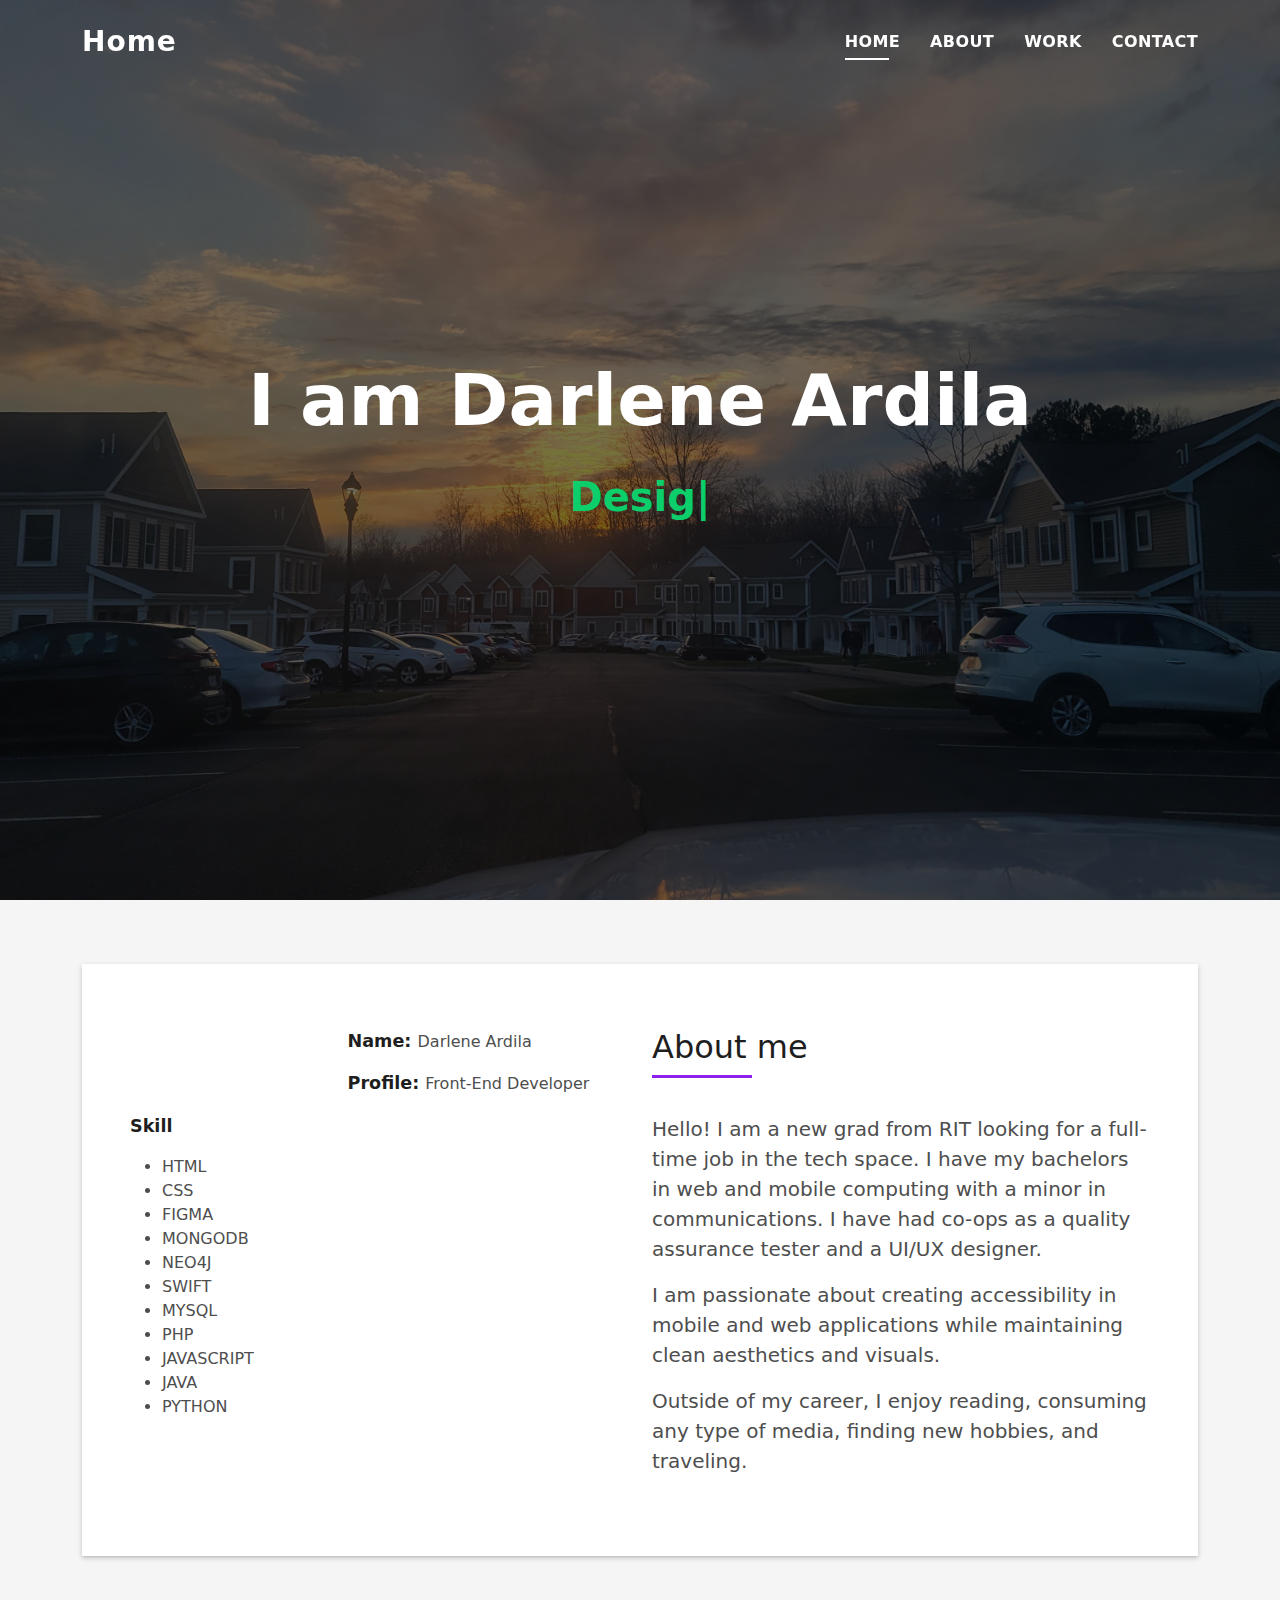
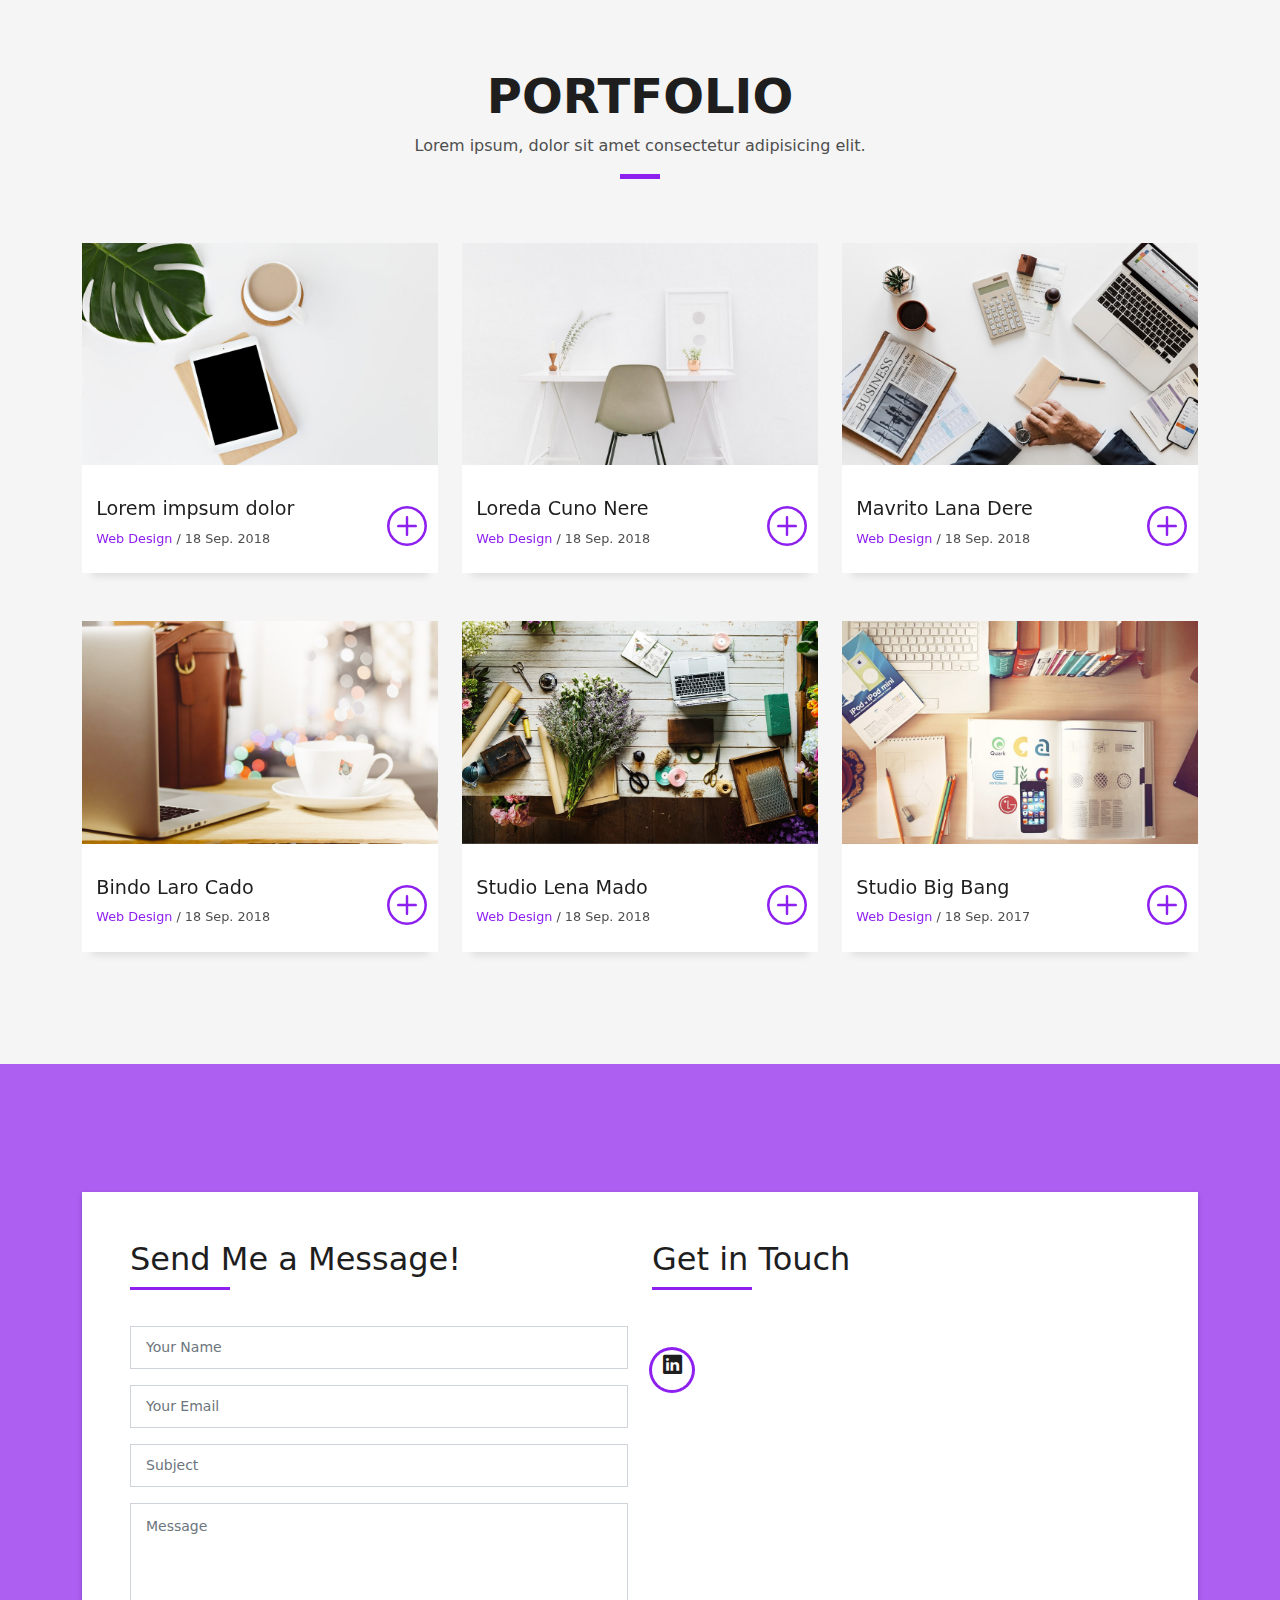
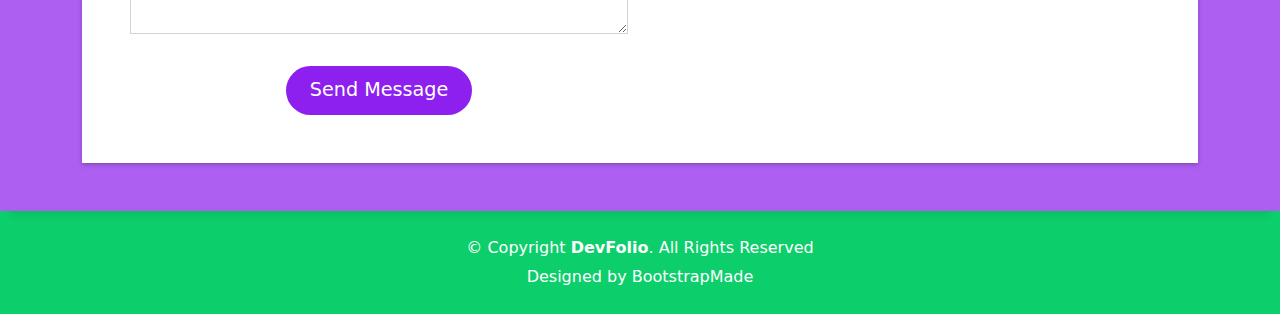
==== commit 2d924942: "Added my imahes and changed the hero image." ====
--- a/index.html
+++ b/index.html
@@ -91,7 +91,7 @@
     <div
       id="hero"
       class="hero route bg-image"
-      style="background-image: url(assets/img/headshot.jpg)"
+      style="background-image: url(assets/img/photography/sky2.jpg)"
     >
       <div class="overlay-itro"></div>
       <div class="hero-content display-table">
@@ -642,6 +642,47 @@
               </div>
             </div>
           </div>
+          <!-- <div class="container">
+            <div class="row gy-4">
+              <div class="col-lg-8">
+                <div class="portfolio-details-slider swiper">
+                  <div class="swiper-wrapper align-items-center">
+                    <div class="swiper-slide">
+                      <img
+                        src="assets/img/photography/boston.jpg"
+                        alt="Boston"
+                      />
+                    </div>
+
+                    <div class="swiper-slide">
+                      <img
+                        src="assets/img/photography/boston2.jpg"
+                        alt="Boston"
+                      />
+                    </div>
+
+                    <div class="swiper-slide">
+                      <img
+                        src="assets/img/photography/colombia.jpg"
+                        alt="Colombia"
+                      />
+                    </div>
+                  </div>
+                  <div class="swiper-pagination"></div>
+                </div>
+              </div>
+
+              <div class="col-lg-4">
+                <div class="portfolio-description">
+                  <h2>Photography</h2>
+                  <p>
+                    Here are some pictures I have taken in my lifetime. I hope
+                    you can find the beauty in how I see the world :)
+                  </p>
+                </div>
+              </div>
+            </div>
+          </div> -->
         </div>
       </section>
       <!-- End Portfolio Section -->
--- a/assets/css/style.css
+++ b/assets/css/style.css
@@ -745,7 +745,7 @@
 .hero {
   height: 100vh;
   position: relative;
-  color: #8E20EF;
+  color: #0CCE6B;
 }
 
 .hero .hero-content {
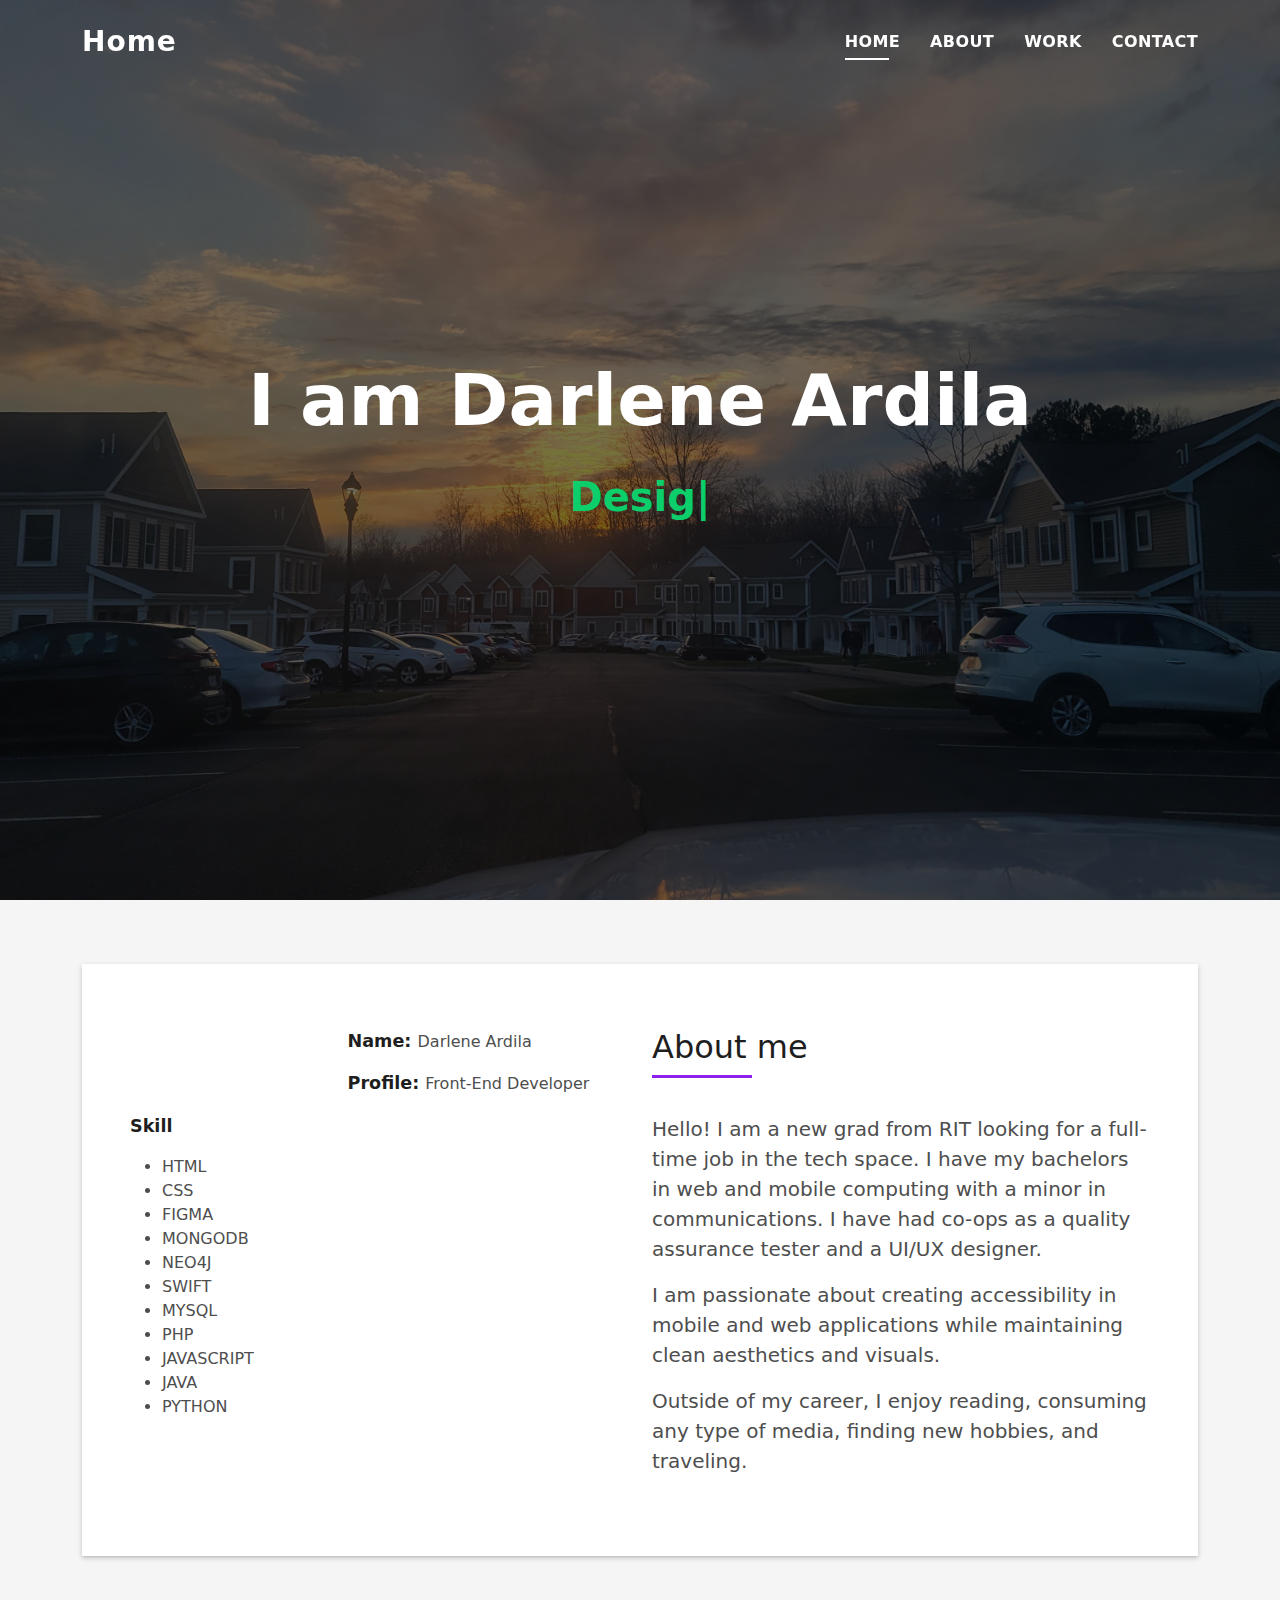
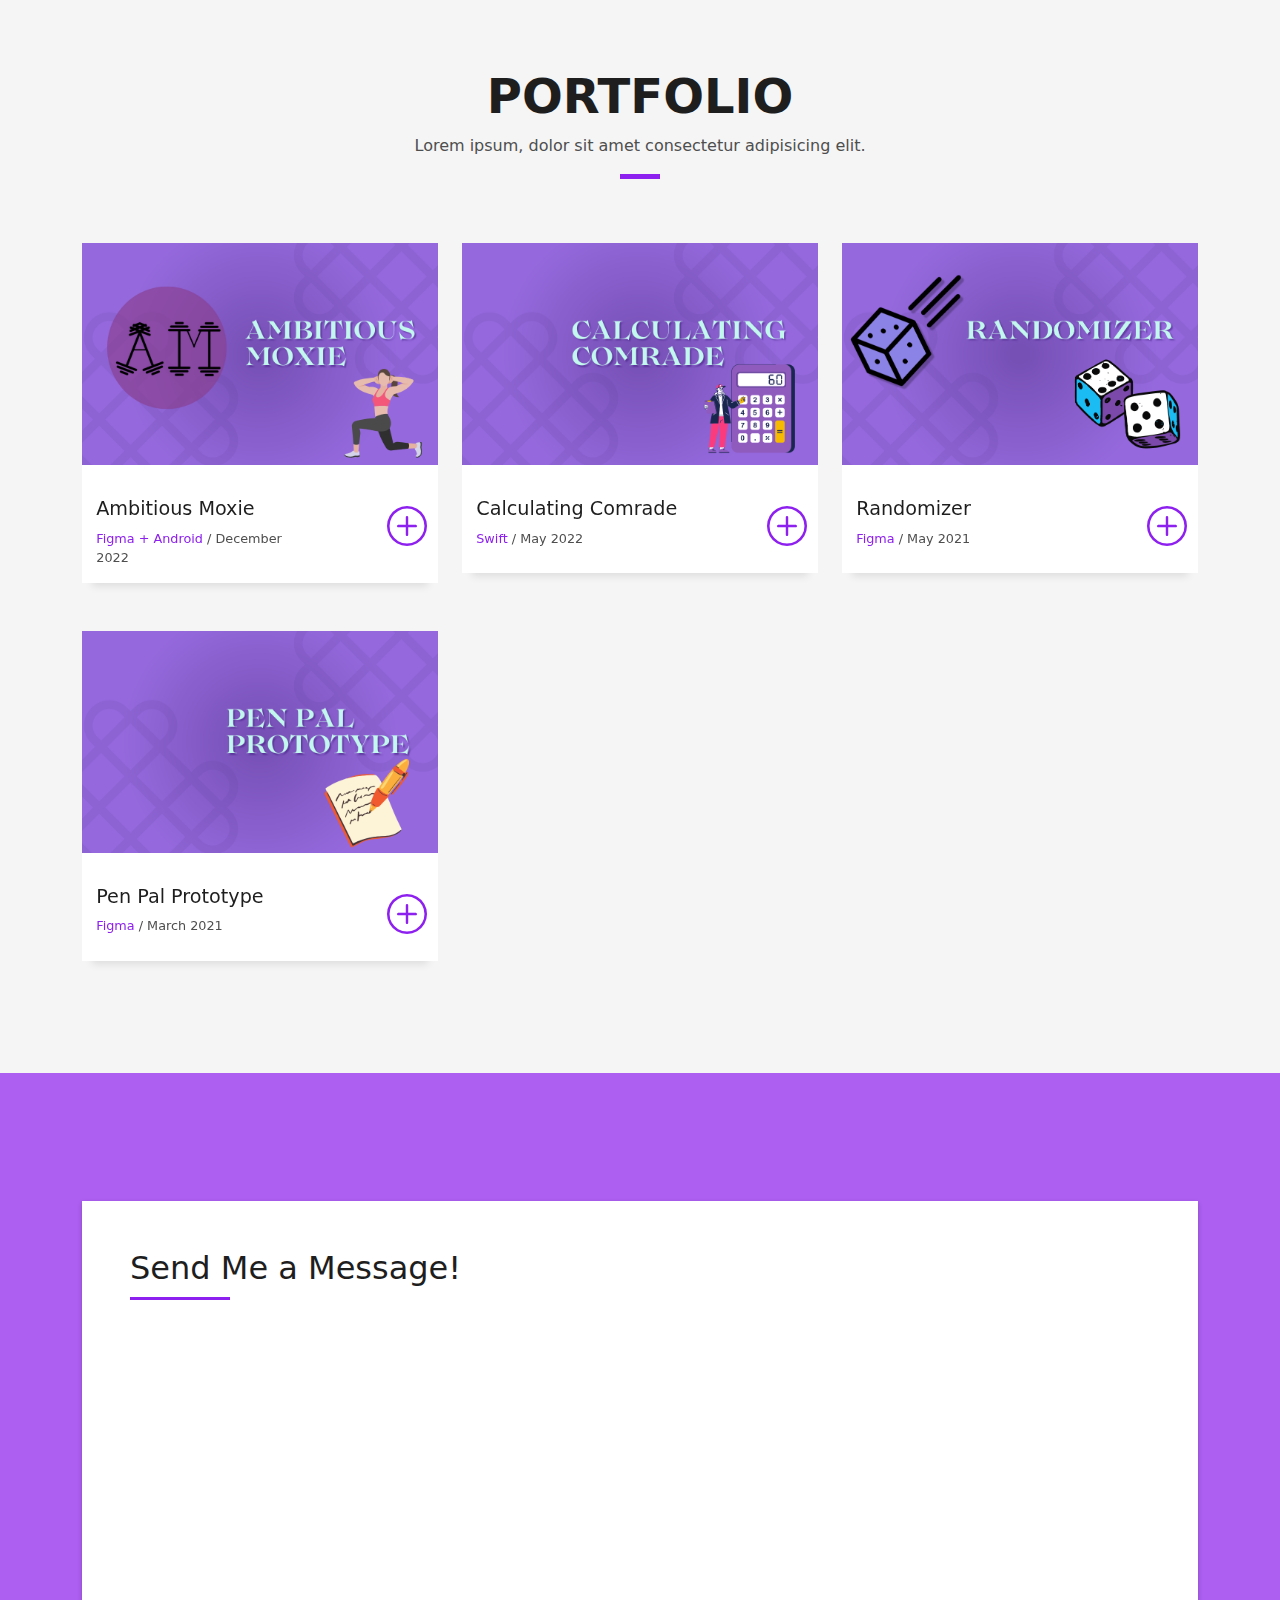
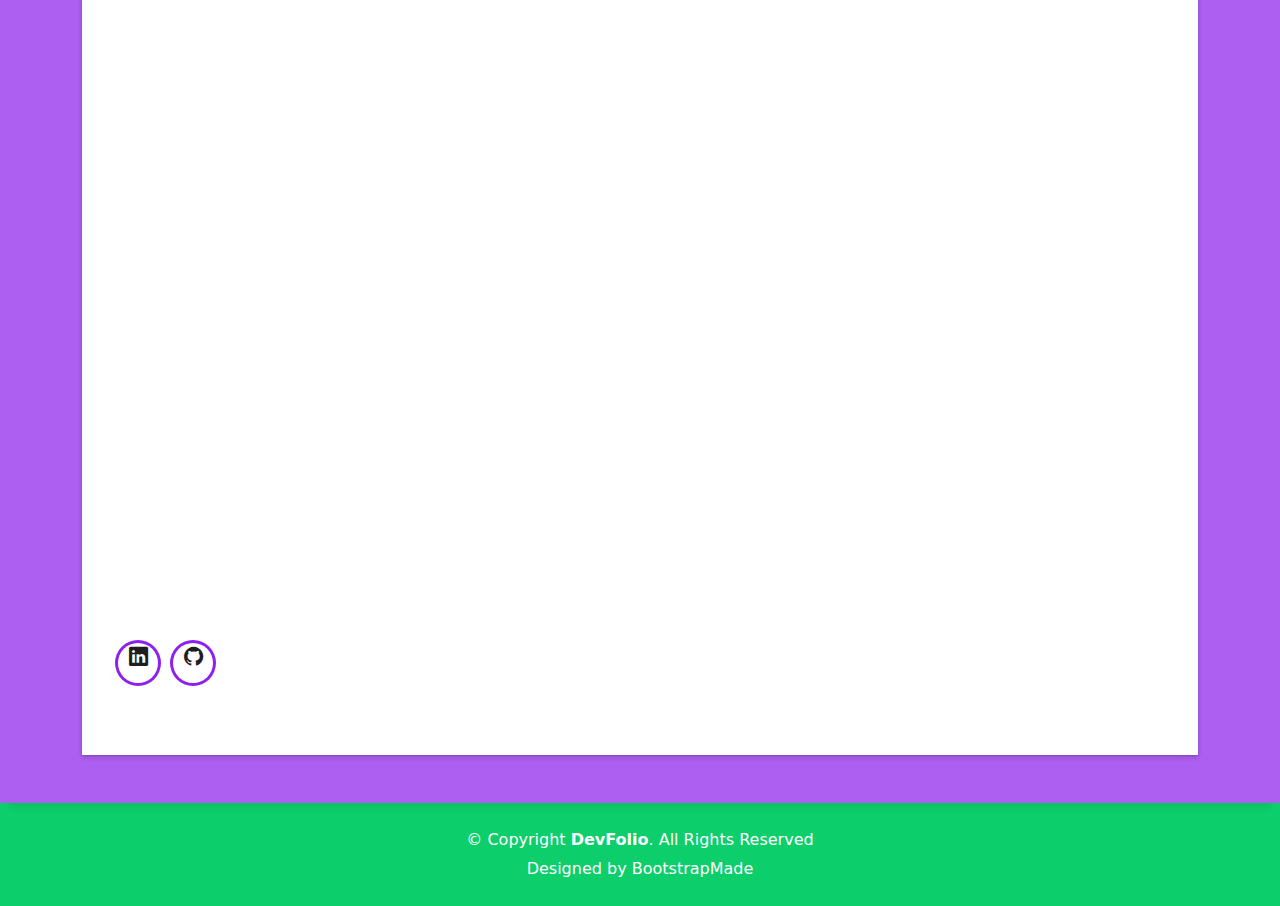
==== commit ad497cce: "Added google contact sheet and project images." ====
--- a/index.html
+++ b/index.html
@@ -51,33 +51,7 @@
           <ul>
             <li><a class="nav-link scrollto active" href="#hero">Home</a></li>
             <li><a class="nav-link scrollto" href="#about">About</a></li>
-            <!-- <li><a class="nav-link scrollto" href="#services">Services</a></li> -->
             <li><a class="nav-link scrollto" href="#work">Work</a></li>
-            <!-- <li><a class="nav-link scrollto" href="#blog">Blog</a></li> -->
-            <!-- <li class="dropdown">
-              <a href="#"
-                ><span>Drop Down</span> <i class="bi bi-chevron-down"></i
-              ></a>
-              <ul>
-                <li><a href="#">Drop Down 1</a></li>
-                <li class="dropdown">
-                  <a href="#"
-                    ><span>Deep Drop Down</span>
-                    <i class="bi bi-chevron-right"></i
-                  ></a>
-                  <ul>
-                    <li><a href="#">Deep Drop Down 1</a></li>
-                    <li><a href="#">Deep Drop Down 2</a></li>
-                    <li><a href="#">Deep Drop Down 3</a></li>
-                    <li><a href="#">Deep Drop Down 4</a></li>
-                    <li><a href="#">Deep Drop Down 5</a></li>
-                  </ul>
-                </li>
-                <li><a href="#">Drop Down 2</a></li>
-                <li><a href="#">Drop Down 3</a></li>
-                <li><a href="#">Drop Down 4</a></li>
-              </ul>
-            </li> -->
             <li><a class="nav-link scrollto" href="#contact">Contact</a></li>
           </ul>
           <i class="bi bi-list mobile-nav-toggle"></i>
@@ -245,201 +219,6 @@
       </section>
       <!-- End About Section -->
 
-      <!-- ======= Services Section ======= -->
-      <!-- <section id="services" class="services-mf pt-5 route"> -->
-      <!-- <div class="container">
-        <div class="row">
-          <div class="col-sm-12">
-            <div class="title-box text-center">
-              <h3 class="title-a">Services</h3>
-              <p class="subtitle-a">
-                Lorem ipsum, dolor sit amet consectetur adipisicing elit.
-              </p>
-              <div class="line-mf"></div>
-            </div>
-          </div>
-        </div>
-        <div class="row">
-          <div class="col-md-4">
-            <div class="service-box">
-              <div class="service-ico">
-                <span class="ico-circle"><i class="bi bi-briefcase"></i></span>
-              </div>
-              <div class="service-content">
-                <h2 class="s-title">Web Design</h2>
-                <p class="s-description text-center">
-                  Lorem ipsum dolor sit amet consectetur adipisicing elit. Magni
-                  adipisci eaque autem fugiat! Quia, provident vitae! Magni
-                  tempora perferendis eum non provident.
-                </p>
-              </div>
-            </div>
-          </div>
-          <div class="col-md-4">
-            <div class="service-box">
-              <div class="service-ico">
-                <span class="ico-circle"
-                  ><i class="bi bi-card-checklist"></i
-                ></span>
-              </div>
-              <div class="service-content">
-                <h2 class="s-title">Web Development</h2>
-                <p class="s-description text-center">
-                  Lorem ipsum dolor sit amet consectetur adipisicing elit. Magni
-                  adipisci eaque autem fugiat! Quia, provident vitae! Magni
-                  tempora perferendis eum non provident.
-                </p>
-              </div>
-            </div>
-          </div>
-          <div class="col-md-4">
-            <div class="service-box">
-              <div class="service-ico">
-                <span class="ico-circle"><i class="bi bi-bar-chart"></i></span>
-              </div>
-              <div class="service-content">
-                <h2 class="s-title">Photography</h2>
-                <p class="s-description text-center">
-                  Lorem ipsum dolor sit amet consectetur adipisicing elit. Magni
-                  adipisci eaque autem fugiat! Quia, provident vitae! Magni
-                  tempora perferendis eum non provident.
-                </p>
-              </div>
-            </div>
-          </div>
-          <div class="col-md-4">
-            <div class="service-box">
-              <div class="service-ico">
-                <span class="ico-circle"><i class="bi bi-binoculars"></i></span>
-              </div>
-              <div class="service-content">
-                <h2 class="s-title">Responsive Design</h2>
-                <p class="s-description text-center">
-                  Lorem ipsum dolor sit amet consectetur adipisicing elit. Magni
-                  adipisci eaque autem fugiat! Quia, provident vitae! Magni
-                  tempora perferendis eum non provident.
-                </p>
-              </div>
-            </div>
-          </div>
-          <div class="col-md-4">
-            <div class="service-box">
-              <div class="service-ico">
-                <span class="ico-circle"
-                  ><i class="bi bi-brightness-high"></i
-                ></span>
-              </div>
-              <div class="service-content">
-                <h2 class="s-title">Graphic Design</h2>
-                <p class="s-description text-center">
-                  Lorem ipsum dolor sit amet consectetur adipisicing elit. Magni
-                  adipisci eaque autem fugiat! Quia, provident vitae! Magni
-                  tempora perferendis eum non provident.
-                </p>
-              </div>
-            </div>
-          </div>
-          <div class="col-md-4">
-            <div class="service-box">
-              <div class="service-ico">
-                <span class="ico-circle"
-                  ><i class="bi bi-calendar4-week"></i
-                ></span>
-              </div>
-              <div class="service-content">
-                <h2 class="s-title">Marketing Services</h2>
-                <p class="s-description text-center">
-                  Lorem ipsum dolor sit amet consectetur adipisicing elit. Magni
-                  adipisci eaque autem fugiat! Quia, provident vitae! Magni
-                  tempora perferendis eum non provident.
-                </p>
-              </div>
-            </div>
-          </div>
-        </div>
-      </div> -->
-      <!-- </section> -->
-      <!-- End Services Section -->
-
-      <!-- ======= Counter Section ======= -->
-      <!-- <div
-        class="section-counter paralax-mf bg-image"
-        style="background-image: url(assets/img/counters-bg.jpg)"
-      >
-        <div class="overlay-mf"></div>
-        <div class="container position-relative">
-          <div class="row">
-            <div class="col-sm-3 col-lg-3">
-              <div class="counter-box counter-box pt-4 pt-md-0">
-                <div class="counter-ico">
-                  <span class="ico-circle"><i class="bi bi-check"></i></span>
-                </div>
-                <div class="counter-num">
-                  <p
-                    data-purecounter-start="0"
-                    data-purecounter-end="450"
-                    data-purecounter-duration="1"
-                    class="counter purecounter"
-                  ></p>
-                  <span class="counter-text">WORKS COMPLETED</span>
-                </div>
-              </div>
-            </div>
-            <div class="col-sm-3 col-lg-3">
-              <div class="counter-box pt-4 pt-md-0">
-                <div class="counter-ico">
-                  <span class="ico-circle"
-                    ><i class="bi bi-journal-richtext"></i
-                  ></span>
-                </div>
-                <div class="counter-num">
-                  <p
-                    data-purecounter-start="0"
-                    data-purecounter-end="25"
-                    data-purecounter-duration="1"
-                    class="counter purecounter"
-                  ></p>
-                  <span class="counter-text">YEARS OF EXPERIENCE</span>
-                </div>
-              </div>
-            </div>
-            <div class="col-sm-3 col-lg-3">
-              <div class="counter-box pt-4 pt-md-0">
-                <div class="counter-ico">
-                  <span class="ico-circle"><i class="bi bi-people"></i></span>
-                </div>
-                <div class="counter-num">
-                  <p
-                    data-purecounter-start="0"
-                    data-purecounter-end="550"
-                    data-purecounter-duration="1"
-                    class="counter purecounter"
-                  ></p>
-                  <span class="counter-text">TOTAL CLIENTS</span>
-                </div>
-              </div>
-            </div>
-            <div class="col-sm-3 col-lg-3">
-              <div class="counter-box pt-4 pt-md-0">
-                <div class="counter-ico">
-                  <span class="ico-circle"><i class="bi bi-award"></i></span>
-                </div>
-                <div class="counter-num">
-                  <p
-                    data-purecounter-start="0"
-                    data-purecounter-end="48"
-                    data-purecounter-duration="1"
-                    class="counter purecounter"
-                  ></p>
-                  <span class="counter-text">AWARD WON</span>
-                </div>
-              </div>
-            </div>
-          </div>
-        </div>
-      </div> -->
-      <!-- End Counter Section -->
-
       <!-- ======= Portfolio Section ======= -->
       <section id="work" class="portfolio-mf sect-pt4 route">
         <div class="container">
@@ -458,21 +237,25 @@
             <div class="col-md-4">
               <div class="work-box">
                 <a
-                  href="assets/img/work-1.jpg"
+                  href="assets/img/projects/ambitiousMoxie/Ambitious Moxie.png"
                   data-gallery="portfolioGallery"
                   class="portfolio-lightbox"
                 >
                   <div class="work-img">
-                    <img src="assets/img/work-1.jpg" alt="" class="img-fluid" />
+                    <img
+                      src="assets/img/projects/ambitiousMoxie/Ambitious Moxie.png"
+                      alt=""
+                      class="img-fluid"
+                    />
                   </div>
                 </a>
                 <div class="work-content">
                   <div class="row">
                     <div class="col-sm-8">
-                      <h2 class="w-title">Lorem impsum dolor</h2>
+                      <h2 class="w-title">Ambitious Moxie</h2>
                       <div class="w-more">
-                        <span class="w-ctegory">Web Design</span> /
-                        <span class="w-date">18 Sep. 2018</span>
+                        <span class="w-ctegory">Figma + Android</span> /
+                        <span class="w-date">December 2022</span>
                       </div>
                     </div>
                     <div class="col-sm-4">
@@ -489,21 +272,25 @@
             <div class="col-md-4">
               <div class="work-box">
                 <a
-                  href="assets/img/work-2.jpg"
+                  href="assets/img/projects/calculatingComrade/Calculating Comrade.png"
                   data-gallery="portfolioGallery"
                   class="portfolio-lightbox"
                 >
                   <div class="work-img">
-                    <img src="assets/img/work-2.jpg" alt="" class="img-fluid" />
+                    <img
+                      src="assets/img/projects/calculatingComrade/Calculating Comrade.png"
+                      alt=""
+                      class="img-fluid"
+                    />
                   </div>
                 </a>
                 <div class="work-content">
                   <div class="row">
                     <div class="col-sm-8">
-                      <h2 class="w-title">Loreda Cuno Nere</h2>
+                      <h2 class="w-title">Calculating Comrade</h2>
                       <div class="w-more">
-                        <span class="w-ctegory">Web Design</span> /
-                        <span class="w-date">18 Sep. 2018</span>
+                        <span class="w-ctegory">Swift</span> /
+                        <span class="w-date">May 2022</span>
                       </div>
                     </div>
                     <div class="col-sm-4">
@@ -520,21 +307,25 @@
             <div class="col-md-4">
               <div class="work-box">
                 <a
-                  href="assets/img/work-3.jpg"
+                  href="assets/img/projects/randomizer/Randomizer.png"
                   data-gallery="portfolioGallery"
                   class="portfolio-lightbox"
                 >
                   <div class="work-img">
-                    <img src="assets/img/work-3.jpg" alt="" class="img-fluid" />
+                    <img
+                      src="assets/img/projects/randomizer/Randomizer.png"
+                      alt=""
+                      class="img-fluid"
+                    />
                   </div>
                 </a>
                 <div class="work-content">
                   <div class="row">
                     <div class="col-sm-8">
-                      <h2 class="w-title">Mavrito Lana Dere</h2>
+                      <h2 class="w-title">Randomizer</h2>
                       <div class="w-more">
-                        <span class="w-ctegory">Web Design</span> /
-                        <span class="w-date">18 Sep. 2018</span>
+                        <span class="w-ctegory">Figma</span> /
+                        <span class="w-date">May 2021</span>
                       </div>
                     </div>
                     <div class="col-sm-4">
@@ -551,21 +342,25 @@
             <div class="col-md-4">
               <div class="work-box">
                 <a
-                  href="assets/img/work-4.jpg"
+                  href="assets/img/projects/penPal/Pen Pal Prototype.png"
                   data-gallery="portfolioGallery"
                   class="portfolio-lightbox"
                 >
                   <div class="work-img">
-                    <img src="assets/img/work-4.jpg" alt="" class="img-fluid" />
+                    <img
+                      src="assets/img/projects/penPal/Pen Pal Prototype.png"
+                      alt=""
+                      class="img-fluid"
+                    />
                   </div>
                 </a>
                 <div class="work-content">
                   <div class="row">
                     <div class="col-sm-8">
-                      <h2 class="w-title">Bindo Laro Cado</h2>
+                      <h2 class="w-title">Pen Pal Prototype</h2>
                       <div class="w-more">
-                        <span class="w-ctegory">Web Design</span> /
-                        <span class="w-date">18 Sep. 2018</span>
+                        <span class="w-ctegory">Figma</span> /
+                        <span class="w-date">March 2021</span>
                       </div>
                     </div>
                     <div class="col-sm-4">
@@ -579,7 +374,8 @@
                 </div>
               </div>
             </div>
-            <div class="col-md-4">
+
+            <!-- <div class="col-md-4">
               <div class="work-box">
                 <a
                   href="assets/img/work-5.jpg"
@@ -640,7 +436,7 @@
                   </div>
                 </div>
               </div>
-            </div>
+            </div> -->
           </div>
           <!-- <div class="container">
             <div class="row gy-4">
@@ -686,212 +482,6 @@
         </div>
       </section>
       <!-- End Portfolio Section -->
-
-      <!-- ======= Testimonials Section ======= -->
-      <!-- <div
-        class="testimonials paralax-mf bg-image"
-        style="background-image: url(assets/img/overlay-bg.jpg)"
-      >
-        <div class="overlay-mf"></div>
-        <div class="container">
-          <div class="row">
-            <div class="col-md-12">
-              <div
-                class="testimonials-slider swiper"
-                data-aos="fade-up"
-                data-aos-delay="100"
-              >
-                <div class="swiper-wrapper">
-                  <div class="swiper-slide">
-                    <div class="testimonial-box">
-                      <div class="author-test">
-                        <img
-                          src="assets/img/testimonial-2.jpg"
-                          alt=""
-                          class="rounded-circle b-shadow-a"
-                        />
-                        <span class="author">Xavi Alonso</span>
-                      </div>
-                      <div class="content-test">
-                        <p class="description lead">
-                          Curabitur arcu erat, accumsan id imperdiet et,
-                          porttitor at sem. Lorem ipsum dolor sit amet,
-                          consectetur adipiscing elit.
-                        </p>
-                      </div>
-                    </div>
-                  </div> -->
-      <!-- End testimonial item -->
-
-      <!-- <div class="swiper-slide">
-                    <div class="testimonial-box">
-                      <div class="author-test">
-                        <img
-                          src="assets/img/testimonial-4.jpg"
-                          alt=""
-                          class="rounded-circle b-shadow-a"
-                        />
-                        <span class="author">Marta Socrate</span>
-                      </div>
-                      <div class="content-test">
-                        <p class="description lead">
-                          Curabitur arcu erat, accumsan id imperdiet et,
-                          porttitor at sem. Lorem ipsum dolor sit amet,
-                          consectetur adipiscing elit.
-                        </p>
-                      </div>
-                    </div>
-                  </div>
-                  End testimonial item 
-                </div>
-                <div class="swiper-pagination"></div>
-              </div> -->
-
-      <!-- <div id="testimonial-mf" class="owl-carousel owl-theme">
-          
-        </div> -->
-      <!-- </div>
-          </div>
-        </div>
-      </div>
-      End Testimonials Section -->
-
-      <!-- ======= Blog Section ======= -->
-      <!-- <section id="blog" class="blog-mf sect-pt4 route">
-        <div class="container">
-          <div class="row">
-            <div class="col-sm-12">
-              <div class="title-box text-center">
-                <h3 class="title-a">Blog</h3>
-                <p class="subtitle-a">
-                  Lorem ipsum, dolor sit amet consectetur adipisicing elit.
-                </p>
-                <div class="line-mf"></div>
-              </div>
-            </div>
-          </div>
-          <div class="row">
-            <div class="col-md-4">
-              <div class="card card-blog">
-                <div class="card-img">
-                  <a href="blog-single.html"
-                    ><img src="assets/img/post-1.jpg" alt="" class="img-fluid"
-                  /></a>
-                </div>
-                <div class="card-body">
-                  <div class="card-category-box">
-                    <div class="card-category">
-                      <h6 class="category">Travel</h6>
-                    </div>
-                  </div>
-                  <h3 class="card-title">
-                    <a href="blog-single.html">See more ideas about Travel</a>
-                  </h3>
-                  <p class="card-description">
-                    Proin eget tortor risus. Pellentesque in ipsum id orci porta
-                    dapibus. Praesent sapien massa, convallis a pellentesque
-                    nec, egestas non nisi.
-                  </p>
-                </div>
-                <div class="card-footer">
-                  <div class="post-author">
-                    <a href="#">
-                      <img
-                        src="assets/img/testimonial-2.jpg"
-                        alt=""
-                        class="avatar rounded-circle"
-                      />
-                      <span class="author">Morgan Freeman</span>
-                    </a>
-                  </div>
-                  <div class="post-date">
-                    <span class="bi bi-clock"></span> 10 min
-                  </div>
-                </div>
-              </div>
-            </div>
-            <div class="col-md-4">
-              <div class="card card-blog">
-                <div class="card-img">
-                  <a href="blog-single.html"
-                    ><img src="assets/img/post-2.jpg" alt="" class="img-fluid"
-                  /></a>
-                </div>
-                <div class="card-body">
-                  <div class="card-category-box">
-                    <div class="card-category">
-                      <h6 class="category">Web Design</h6>
-                    </div>
-                  </div>
-                  <h3 class="card-title">
-                    <a href="blog-single.html">See more ideas about Travel</a>
-                  </h3>
-                  <p class="card-description">
-                    Proin eget tortor risus. Pellentesque in ipsum id orci porta
-                    dapibus. Praesent sapien massa, convallis a pellentesque
-                    nec, egestas non nisi.
-                  </p>
-                </div>
-                <div class="card-footer">
-                  <div class="post-author">
-                    <a href="#">
-                      <img
-                        src="assets/img/testimonial-2.jpg"
-                        alt=""
-                        class="avatar rounded-circle"
-                      />
-                      <span class="author">Morgan Freeman</span>
-                    </a>
-                  </div>
-                  <div class="post-date">
-                    <span class="bi bi-clock"></span> 10 min
-                  </div>
-                </div>
-              </div>
-            </div>
-            <div class="col-md-4">
-              <div class="card card-blog">
-                <div class="card-img">
-                  <a href="blog-single.html"
-                    ><img src="assets/img/post-3.jpg" alt="" class="img-fluid"
-                  /></a>
-                </div>
-                <div class="card-body">
-                  <div class="card-category-box">
-                    <div class="card-category">
-                      <h6 class="category">Web Design</h6>
-                    </div>
-                  </div>
-                  <h3 class="card-title">
-                    <a href="blog-single.html">See more ideas about Travel</a>
-                  </h3>
-                  <p class="card-description">
-                    Proin eget tortor risus. Pellentesque in ipsum id orci porta
-                    dapibus. Praesent sapien massa, convallis a pellentesque
-                    nec, egestas non nisi.
-                  </p>
-                </div>
-                <div class="card-footer">
-                  <div class="post-author">
-                    <a href="#">
-                      <img
-                        src="assets/img/testimonial-2.jpg"
-                        alt=""
-                        class="avatar rounded-circle"
-                      />
-                      <span class="author">Morgan Freeman</span>
-                    </a>
-                  </div>
-                  <div class="post-date">
-                    <span class="bi bi-clock"></span> 10 min
-                  </div>
-                </div>
-              </div>
-            </div>
-          </div>
-        </div>
-      </section>
-      End Blog Section -->
 
       <!-- ======= Contact Section ======= -->
       <section
@@ -910,117 +500,31 @@
                       <div class="title-box-2">
                         <h5 class="title-left">Send Me a Message!</h5>
                       </div>
-                      <div>
-                        <form
-                          action="forms/contact.php"
-                          method="post"
-                          role="form"
-                          class="php-email-form"
-                        >
-                          <div class="row">
-                            <div class="col-md-12 mb-3">
-                              <div class="form-group">
-                                <input
-                                  type="text"
-                                  name="name"
-                                  class="form-control"
-                                  id="name"
-                                  placeholder="Your Name"
-                                  required
-                                />
-                              </div>
-                            </div>
-                            <div class="col-md-12 mb-3">
-                              <div class="form-group">
-                                <input
-                                  type="email"
-                                  class="form-control"
-                                  name="email"
-                                  id="email"
-                                  placeholder="Your Email"
-                                  required
-                                />
-                              </div>
-                            </div>
-                            <div class="col-md-12 mb-3">
-                              <div class="form-group">
-                                <input
-                                  type="text"
-                                  class="form-control"
-                                  name="subject"
-                                  id="subject"
-                                  placeholder="Subject"
-                                  required
-                                />
-                              </div>
-                            </div>
-                            <div class="col-md-12">
-                              <div class="form-group">
-                                <textarea
-                                  class="form-control"
-                                  name="message"
-                                  rows="5"
-                                  placeholder="Message"
-                                  required
-                                ></textarea>
-                              </div>
-                            </div>
-                            <div class="col-md-12 text-center my-3">
-                              <div class="loading">Loading</div>
-                              <div class="error-message"></div>
-                              <div class="sent-message">
-                                Your message has been sent. Thank you!
-                              </div>
-                            </div>
-                            <div class="col-md-12 text-center">
-                              <button
-                                type="submit"
-                                class="button button-a button-big button-rouded"
-                              >
-                                Send Message
-                              </button>
-                            </div>
-                          </div>
-                        </form>
-                      </div>
-                    </div>
-                    <div class="col-md-6">
-                      <div class="title-box-2 pt-4 pt-md-0">
-                        <h5 class="title-left">Get in Touch</h5>
-                      </div>
-                      <!-- <div class="more-info">
-                        <p class="lead">
-                          Lorem ipsum dolor sit amet consectetur adipisicing
-                          elit. Facilis dolorum dolorem soluta quidem expedita
-                          aperiam aliquid at. Totam magni ipsum suscipit amet?
-                          Autem nemo esse laboriosam ratione nobis mollitia
-                          inventore?
-                        </p>
-                        <ul class="list-ico">
-                          <li>
-                            <span class="bi bi-geo-alt"></span> 329 WASHINGTON
-                            ST BOSTON, MA 02108
-                          </li>
-                          <li>
-                            <span class="bi bi-phone"></span> (617) 557-0089
-                          </li>
-                          <li>
-                            <span class="bi bi-envelope"></span>
-                            contact@example.com
-                          </li>
-                        </ul>
-                      </div> -->
+                      <iframe
+                        src="https://docs.google.com/forms/d/e/1FAIpQLSdcF52ywtHYs_PQh4eRa0g4XGCno9oUdCLmVIoFH8FulbnxfQ/viewform?embedded=true"
+                        width="600"
+                        height="876"
+                        frameborder="0"
+                        marginheight="0"
+                        marginwidth="0"
+                        >Loading…</iframe
+                      >
+                    </div>
                       <div class="socials">
                         <ul>
-                          <!-- <li><a href=""><span class="ico-circle"><i class="bi bi-facebook"></i></span></a></li> -->
-                          <!-- <li><a href=""><span class="ico-circle"><i class="bi bi-instagram"></i></span></a></li> -->
-                          <!-- <li><a href=""><span class="ico-circle"><i class="bi bi-twitter"></i></span></a></li> -->
                           <li>
                             <a
                               href="https://www.linkedin.com/in/darlene-ardila/"
                               ><span class="ico-circle"
                                 ><i class="bi bi-linkedin"></i></span
                             ></a>
+                            <li>
+                              <a
+                                href="https://github.com/Da7238"
+                                ><span class="ico-circle"
+                                  ><i class="bi bi-github"></i></span
+                              ></a>
+                            </li>
                           </li>
                         </ul>
                       </div>
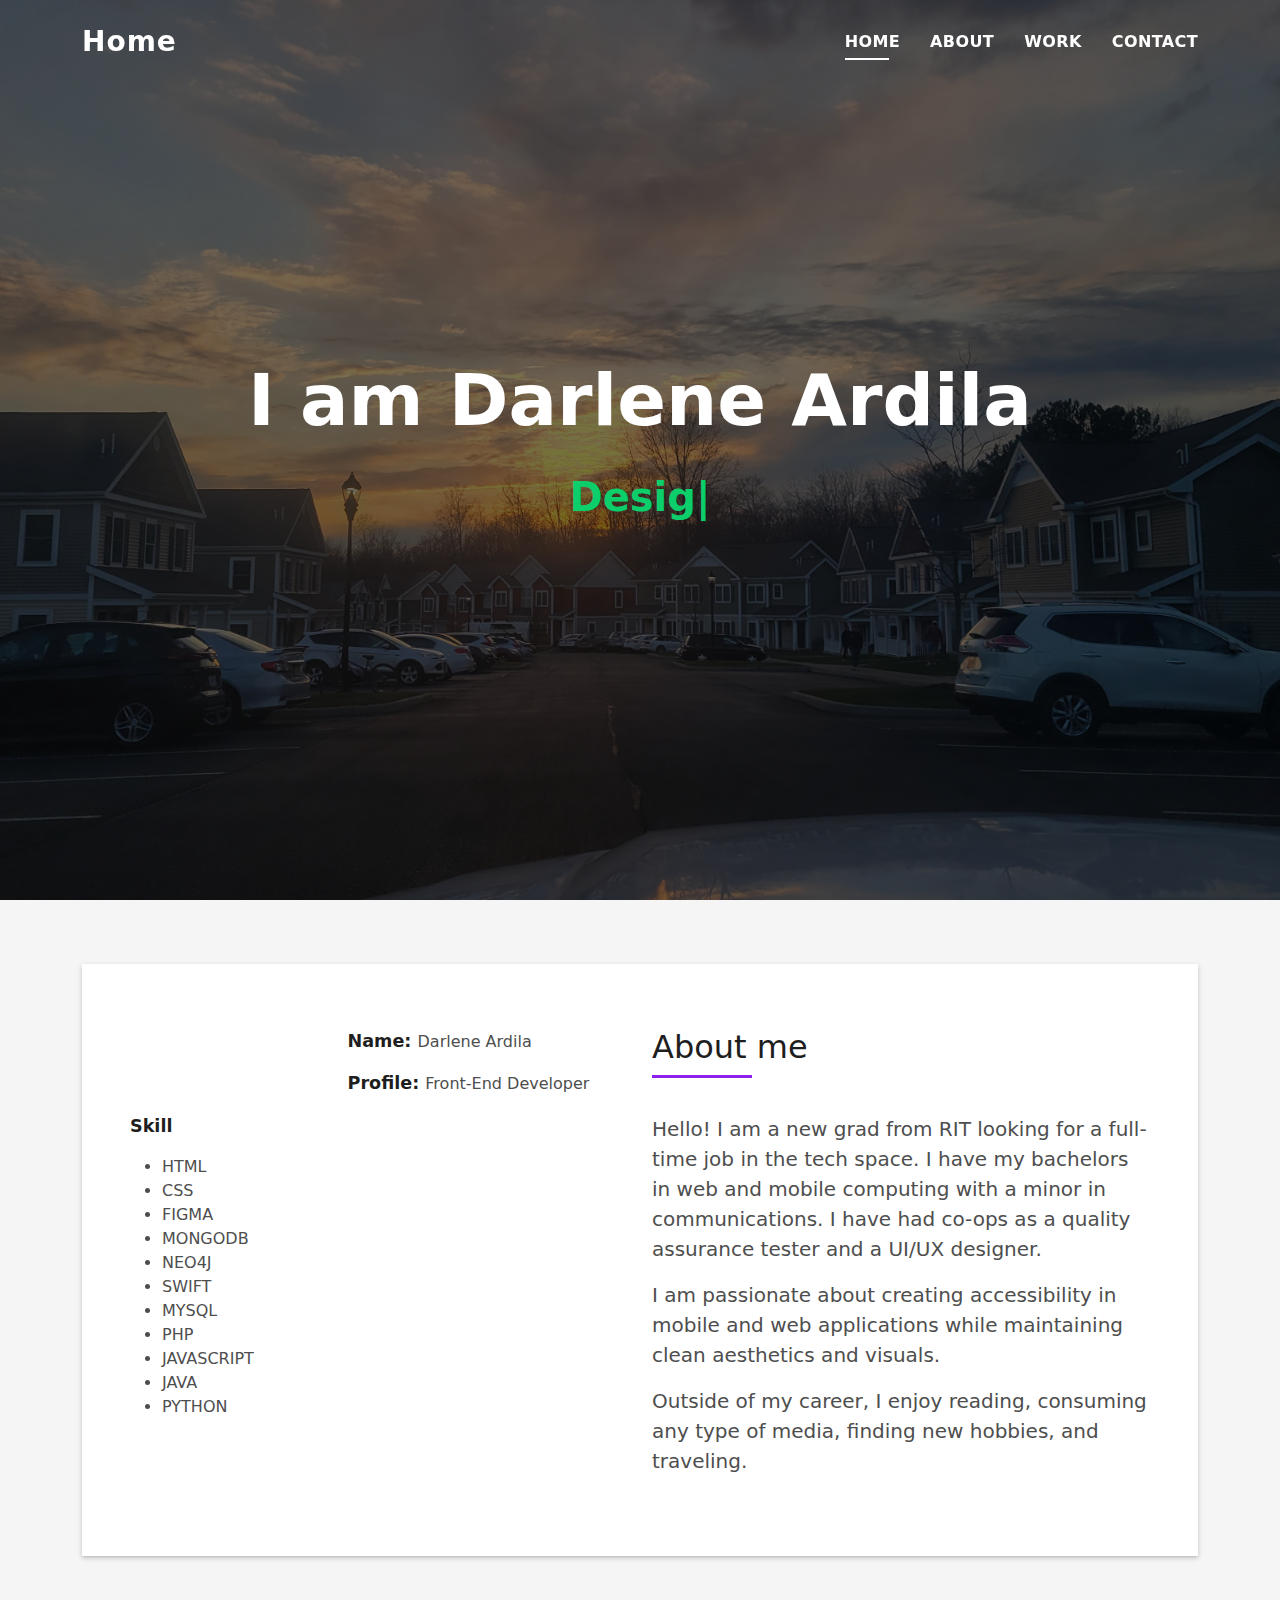
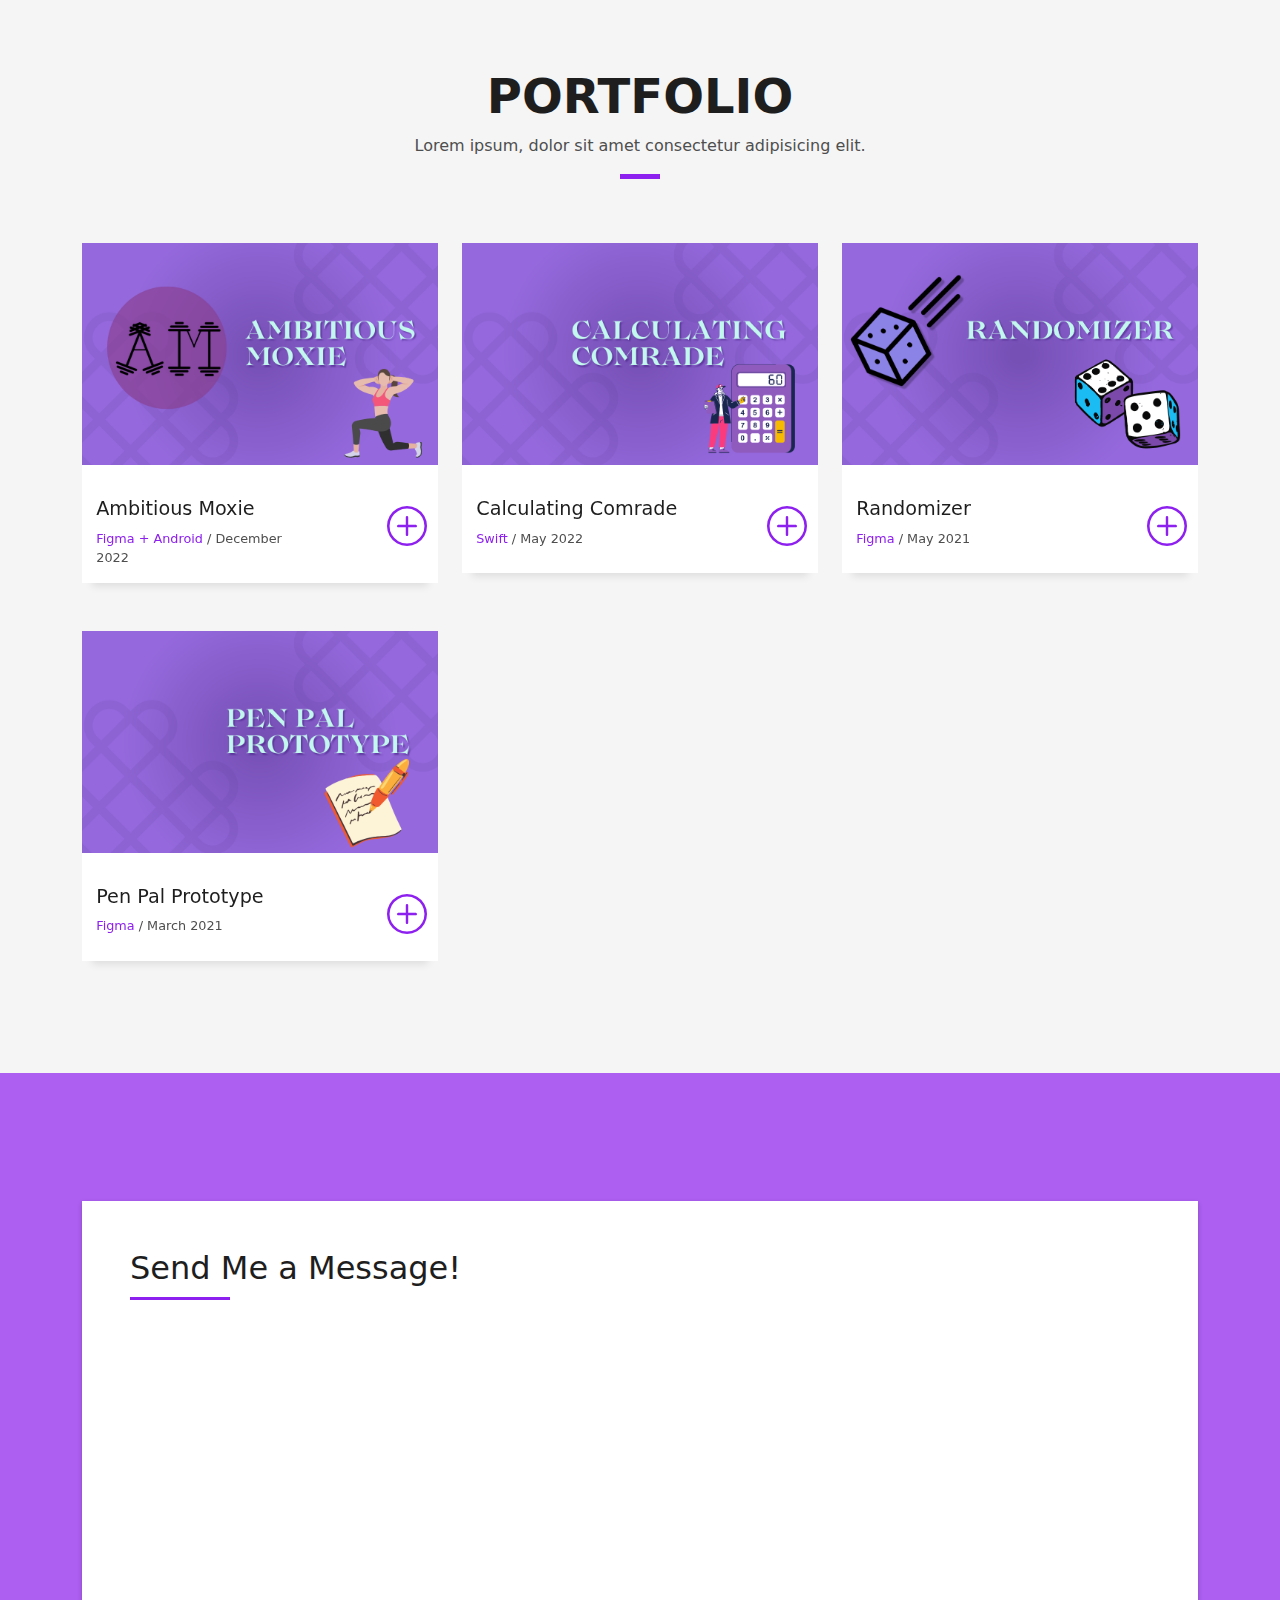
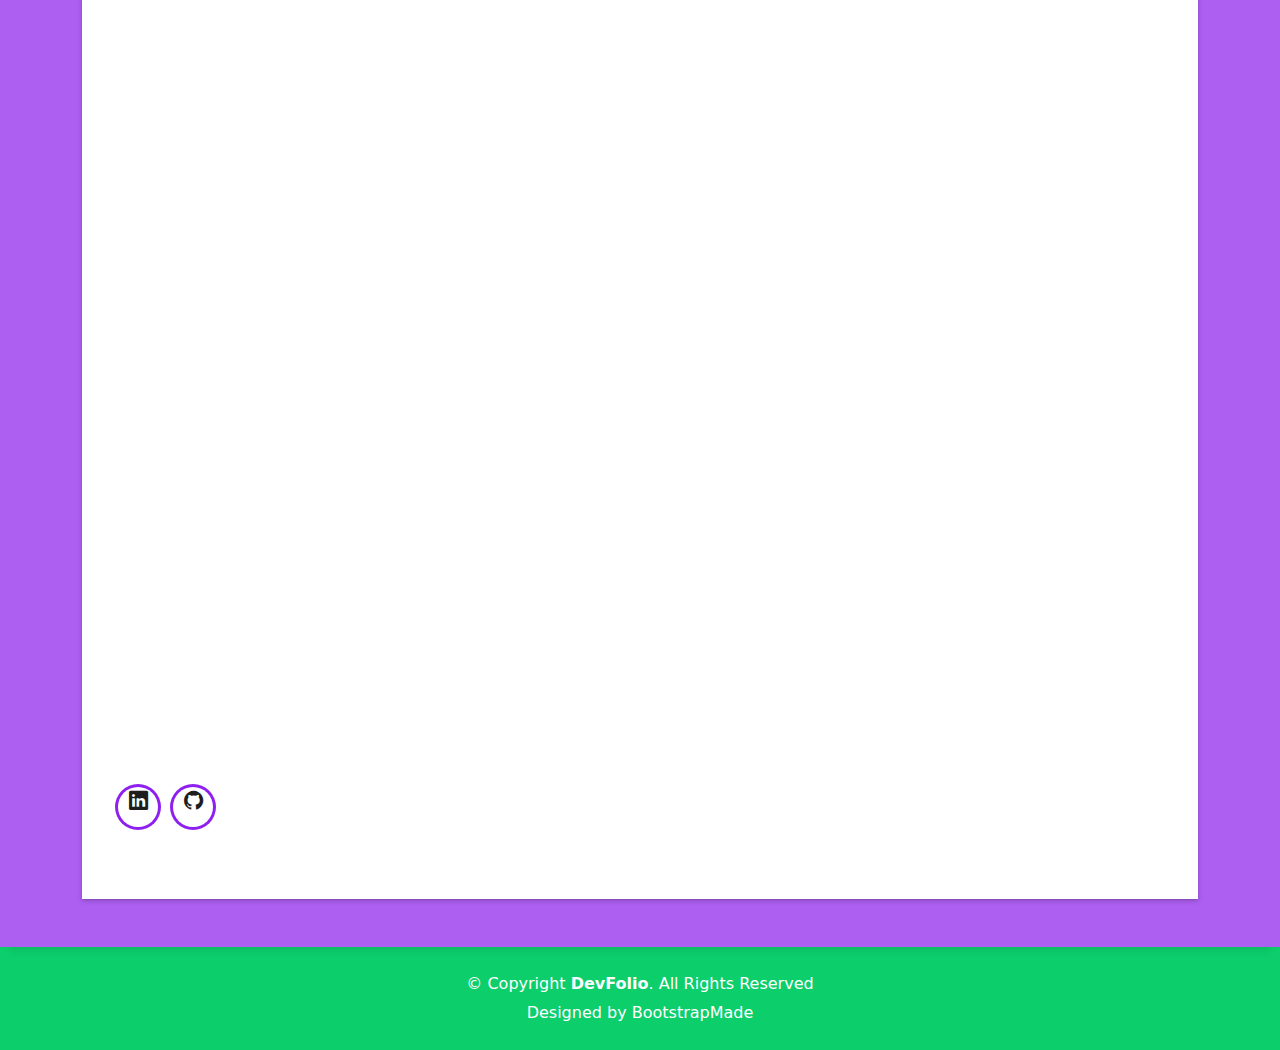
==== commit 8a108c0f: "Fixed the google contact form." ====
--- a/index.html
+++ b/index.html
@@ -502,8 +502,8 @@
                       </div>
                       <iframe
                         src="https://docs.google.com/forms/d/e/1FAIpQLSdcF52ywtHYs_PQh4eRa0g4XGCno9oUdCLmVIoFH8FulbnxfQ/viewform?embedded=true"
-                        width="600"
-                        height="876"
+                        width="100%"
+                        height="1020"
                         frameborder="0"
                         marginheight="0"
                         marginwidth="0"
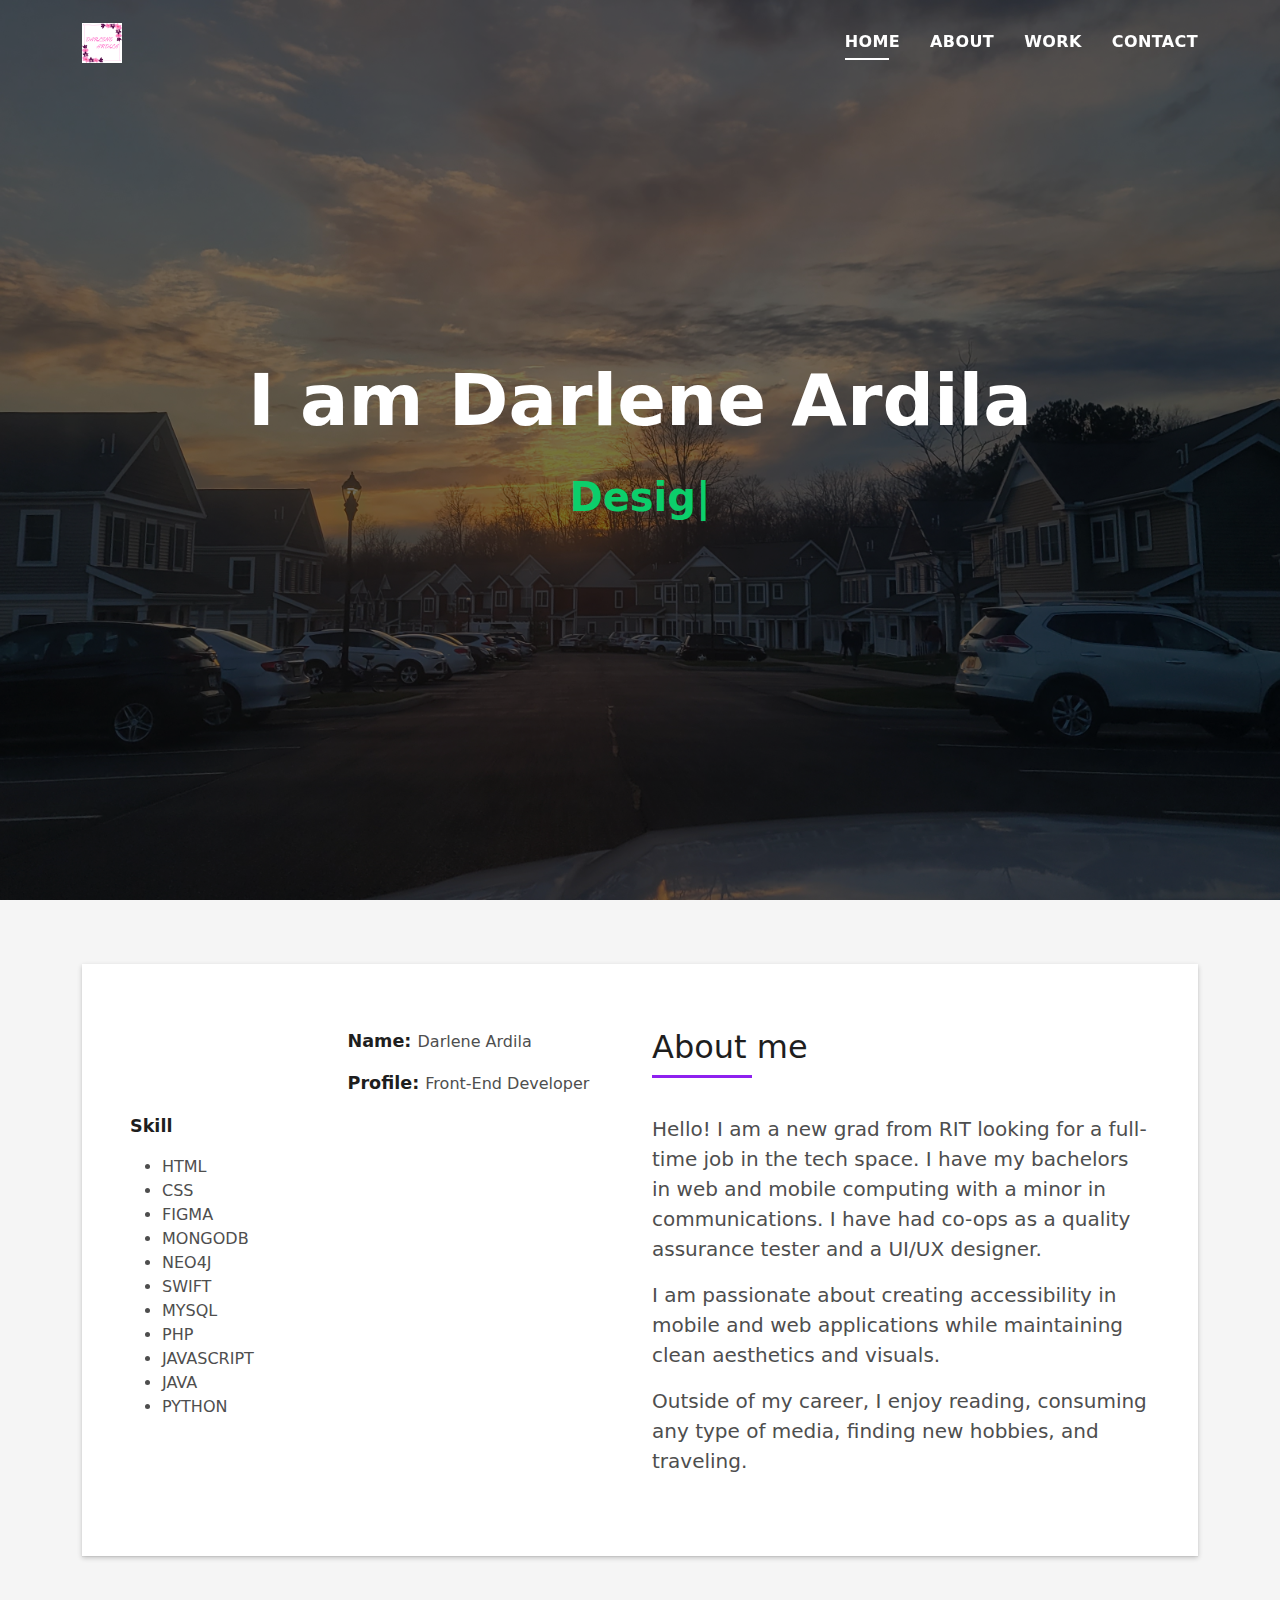
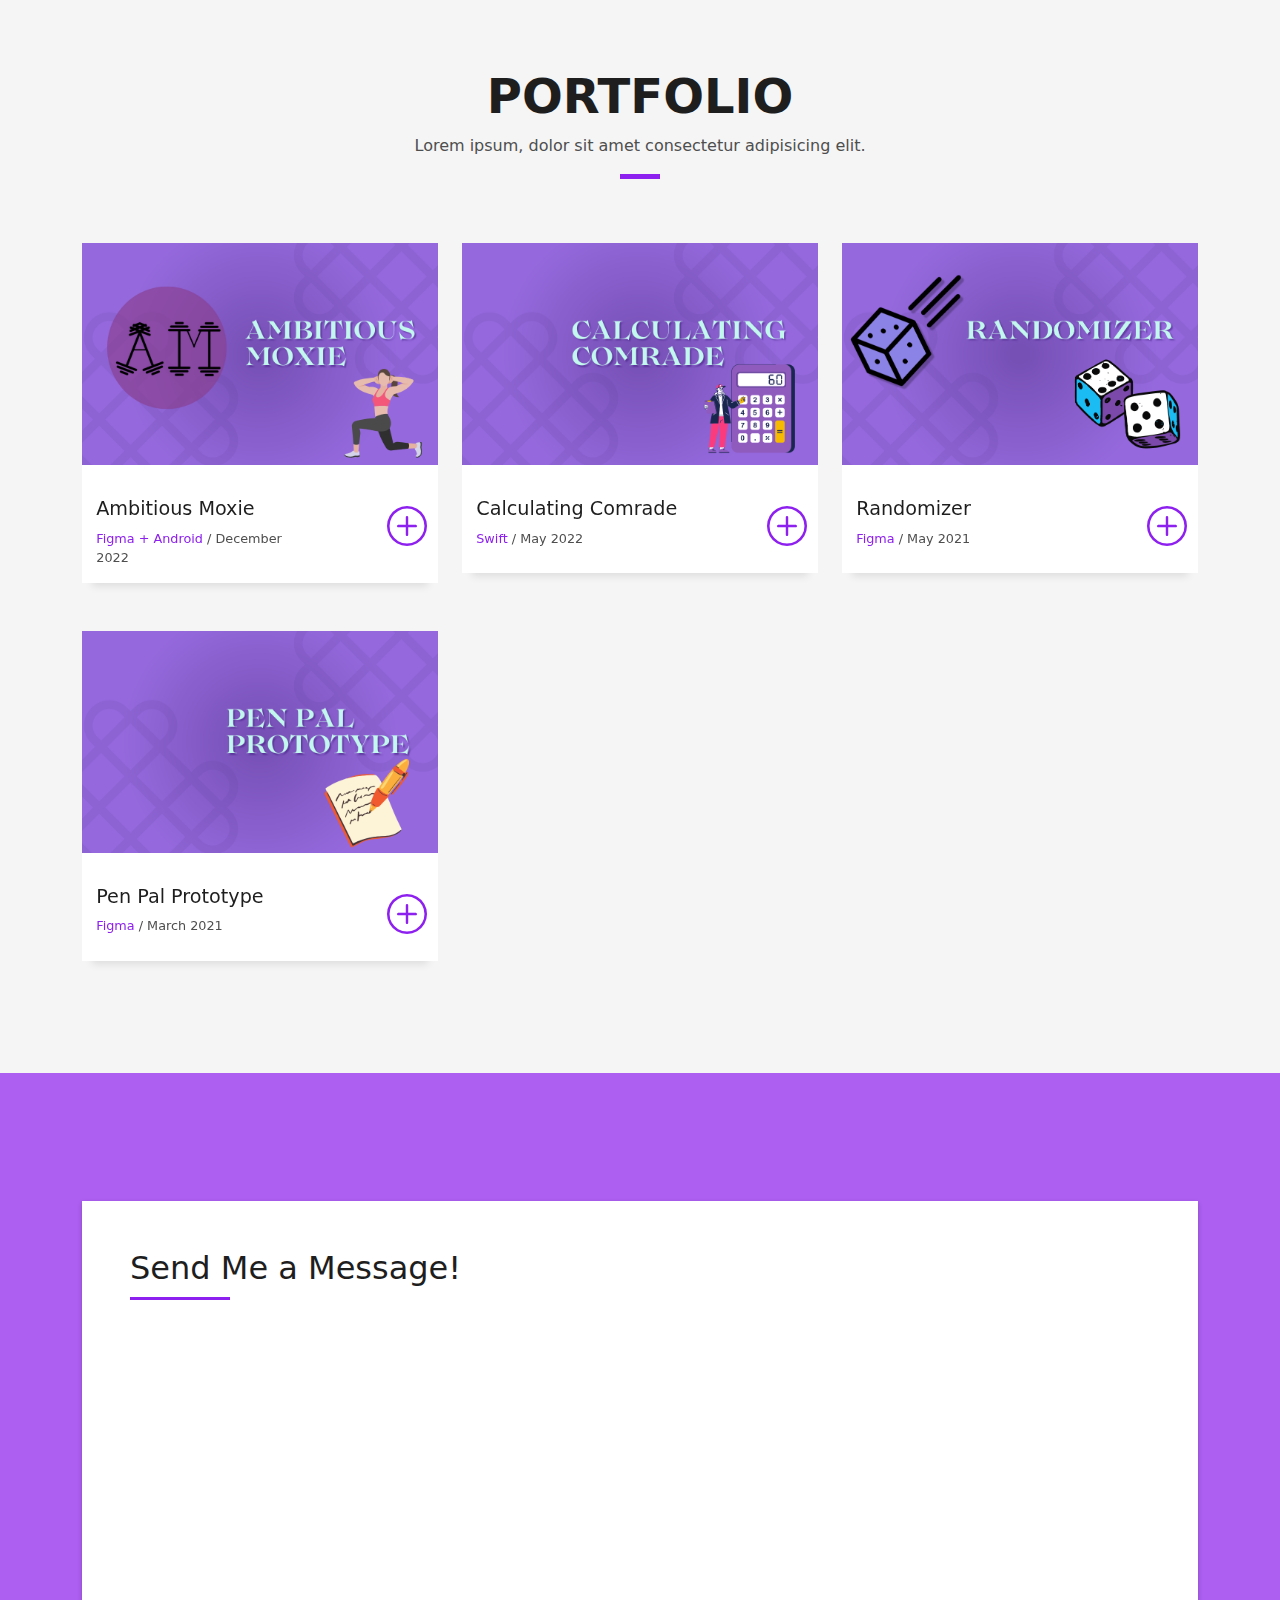
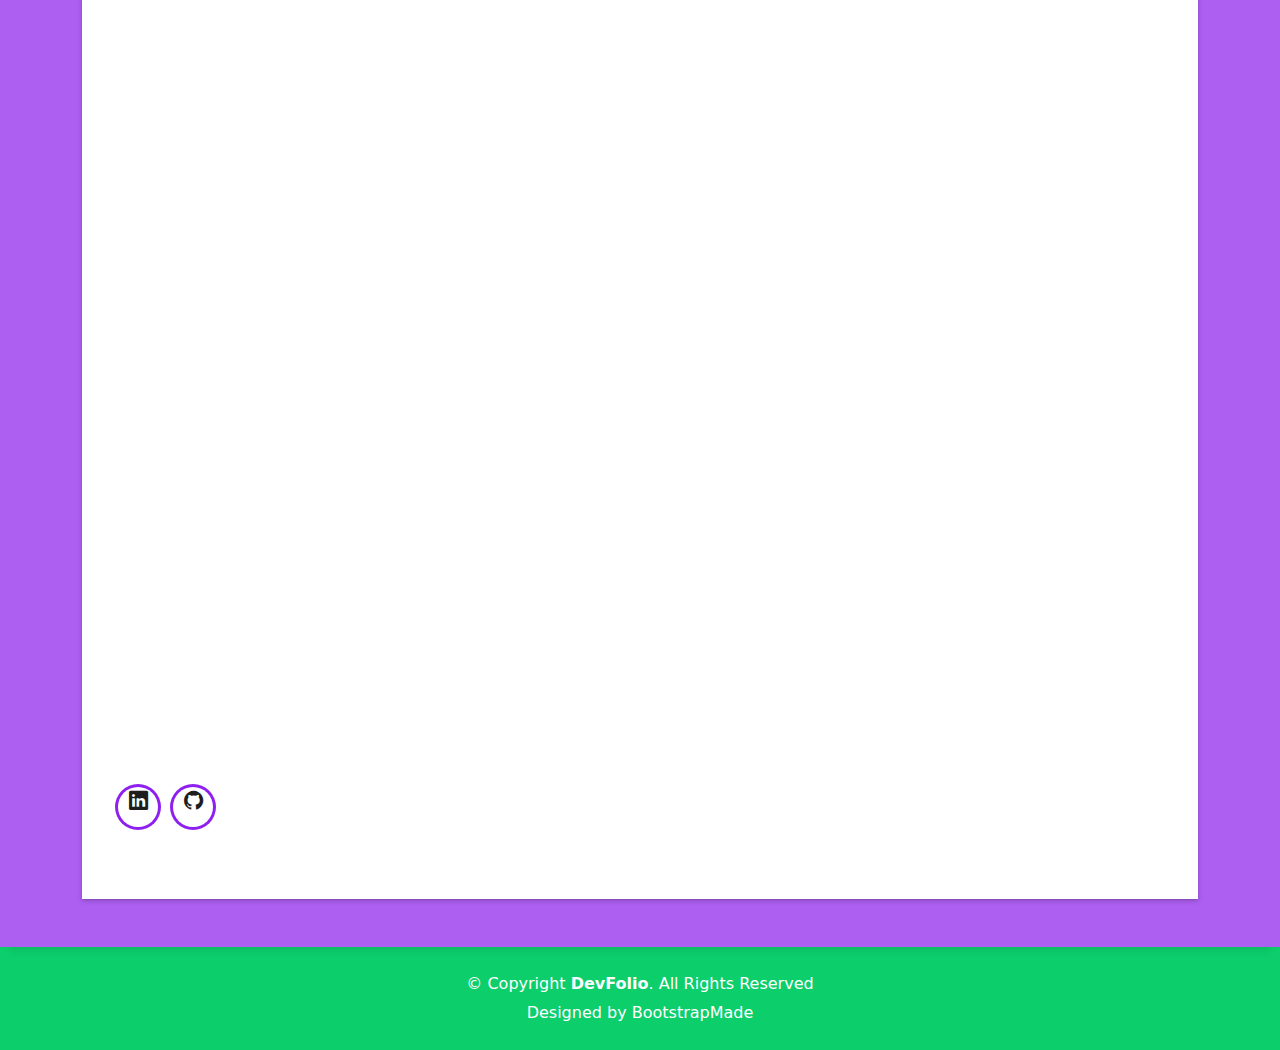
==== commit 5cc413cd: "Added a logo." ====
--- a/index.html
+++ b/index.html
@@ -9,8 +9,8 @@
     <meta content="portfolio, website, resume" name="keywords" />
 
     <!-- Favicons -->
-    <link href="assets/img/favicon.png" rel="icon" />
-    <link href="assets/img/apple-touch-icon.png" rel="apple-touch-icon" />
+    <link href="assets/img/favicon32.png" rel="icon" />
+    <link href="assets/img/icon180.png" rel="apple-touch-icon" />
 
     <!-- Vendor CSS Files -->
     <link
@@ -43,9 +43,9 @@
     <!-- ======= Header ======= -->
     <header id="header" class="fixed-top">
       <div class="container d-flex align-items-center justify-content-between">
-        <h1 class="logo"><a href="index.html">Home</a></h1>
+        <!-- <h1 class="logo"><a href="index.html">Home</a></h1> -->
         <!-- Uncomment below if you prefer to use an image logo -->
-        <!-- <a href="index.html" class="logo"><img src="assets/img/logo.png" alt="" class="img-fluid"></a>-->
+        <a href="index.html" class="logo"><img src="assets/img/logo.png" alt="logo" class="img-fluid"></a>
 
         <nav id="navbar" class="navbar">
           <ul>
@@ -260,7 +260,7 @@
                     </div>
                     <div class="col-sm-4">
                       <div class="w-like">
-                        <a href="portfolio-details.html">
+                        <a href="ambitiousMoxie.html">
                           <span class="bi bi-plus-circle"></span
                         ></a>
                       </div>
@@ -295,7 +295,7 @@
                     </div>
                     <div class="col-sm-4">
                       <div class="w-like">
-                        <a href="portfolio-details.html">
+                        <a href="calculatingComrade.html">
                           <span class="bi bi-plus-circle"></span
                         ></a>
                       </div>
@@ -330,7 +330,7 @@
                     </div>
                     <div class="col-sm-4">
                       <div class="w-like">
-                        <a href="portfolio-details.html">
+                        <a href="randomizer.html">
                           <span class="bi bi-plus-circle"></span
                         ></a>
                       </div>
@@ -365,7 +365,7 @@
                     </div>
                     <div class="col-sm-4">
                       <div class="w-like">
-                        <a href="portfolio-details.html">
+                        <a href="penPal.html">
                           <span class="bi bi-plus-circle"></span
                         ></a>
                       </div>
--- a/assets/css/style.css
+++ b/assets/css/style.css
@@ -1465,4 +1465,5 @@
 
 footer .credits a {
   color: #fff;
-}+}
+
